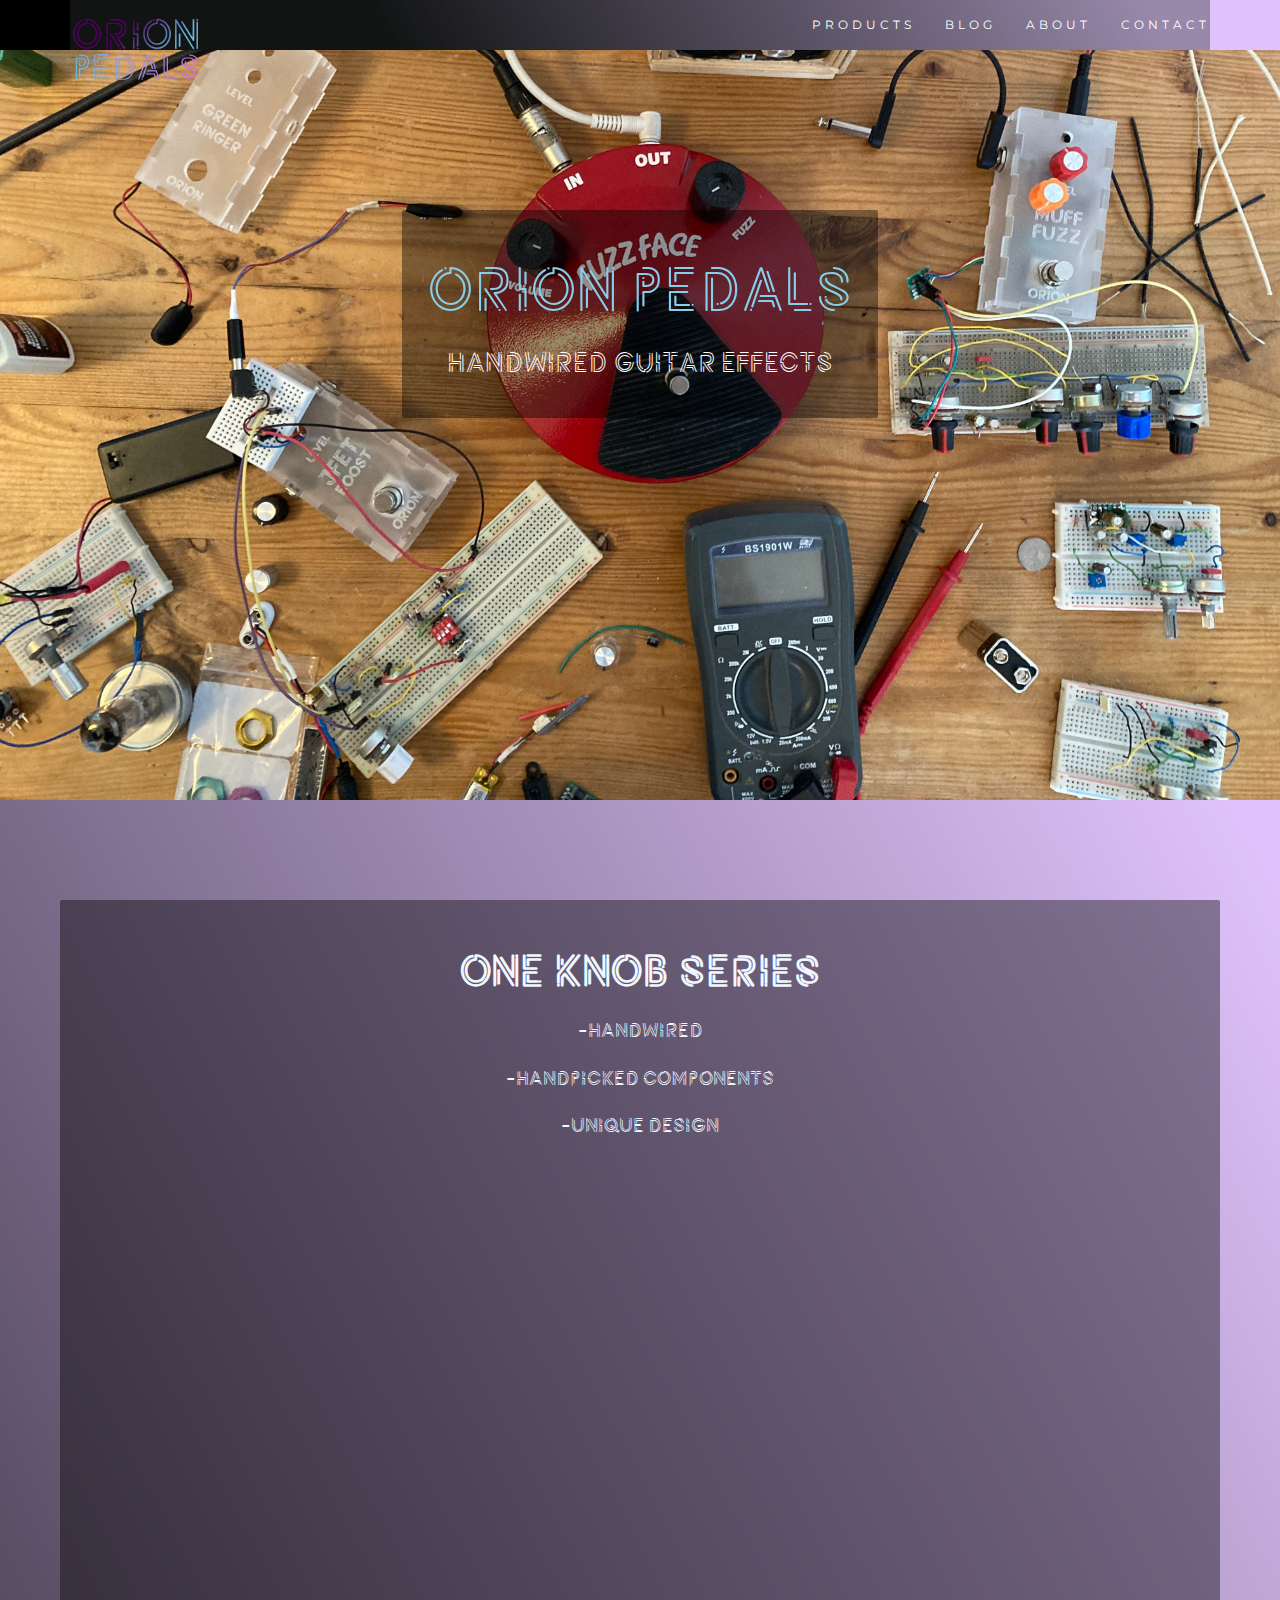
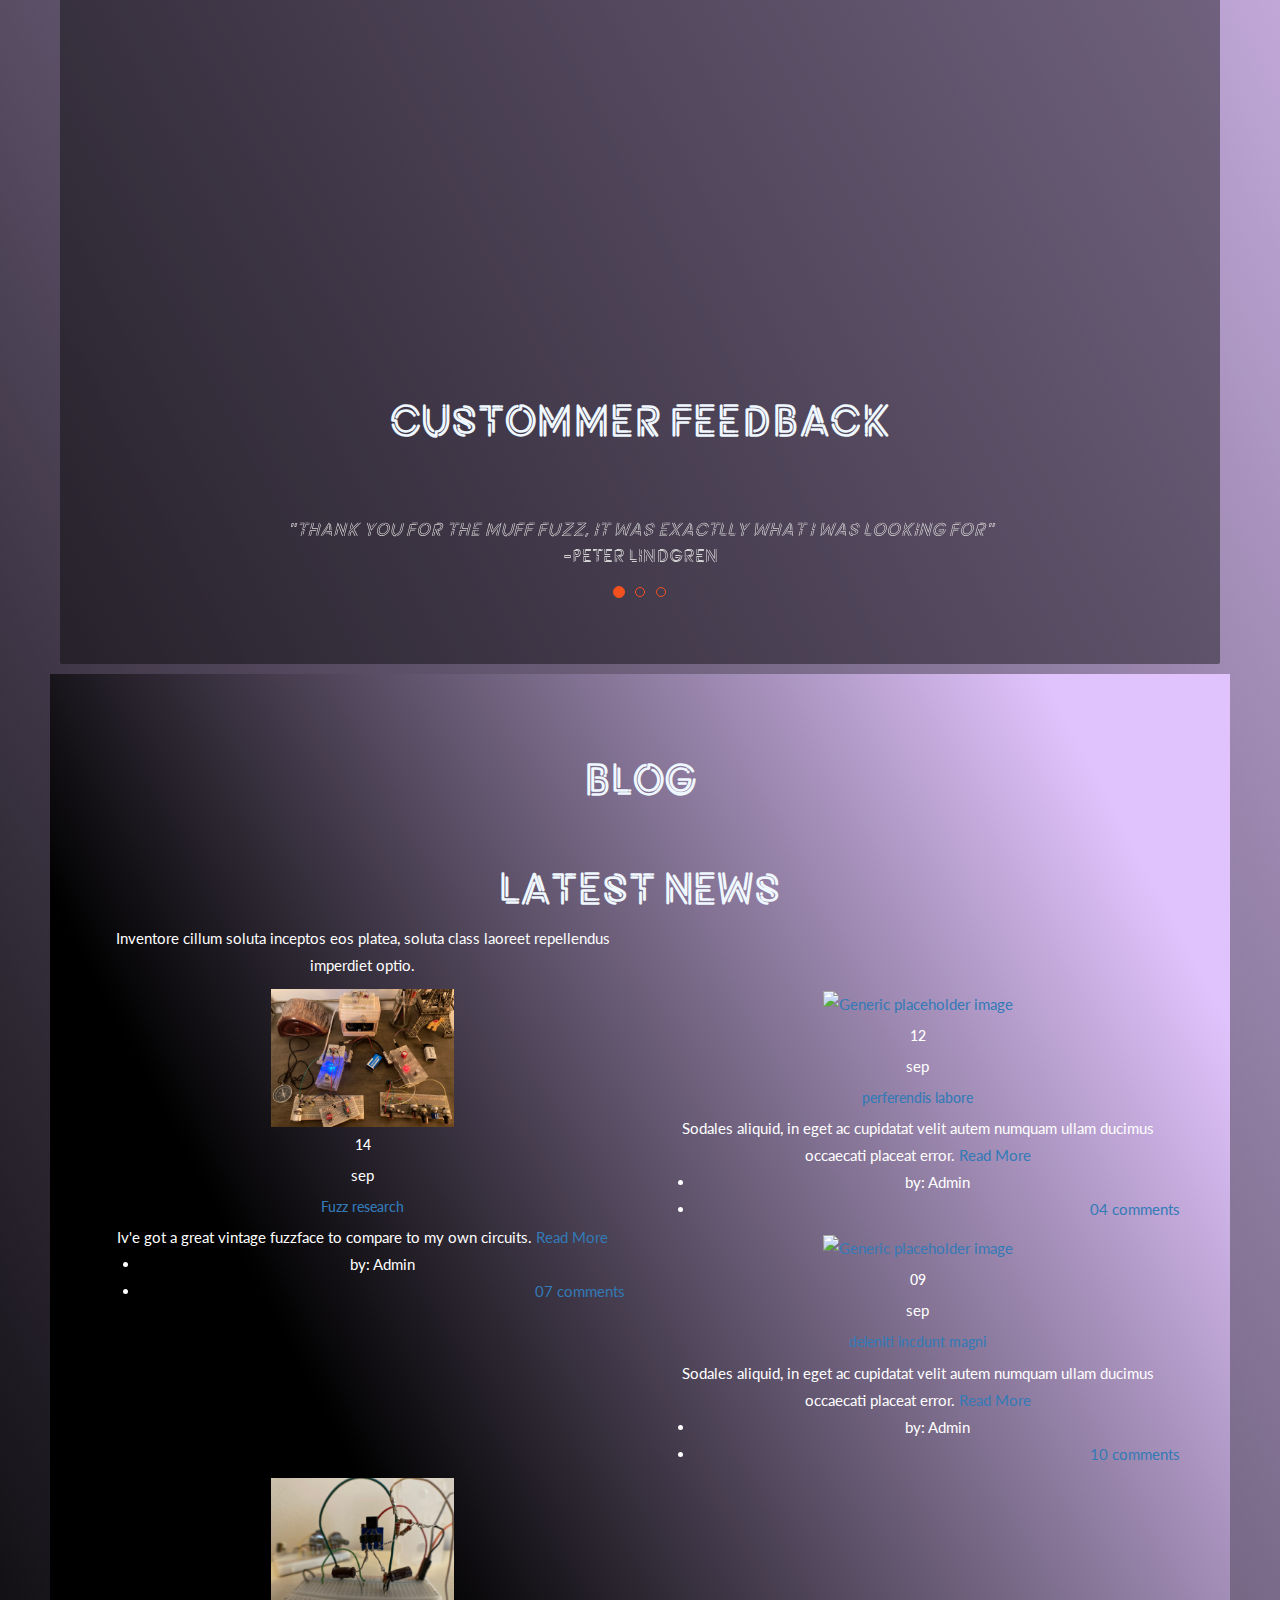
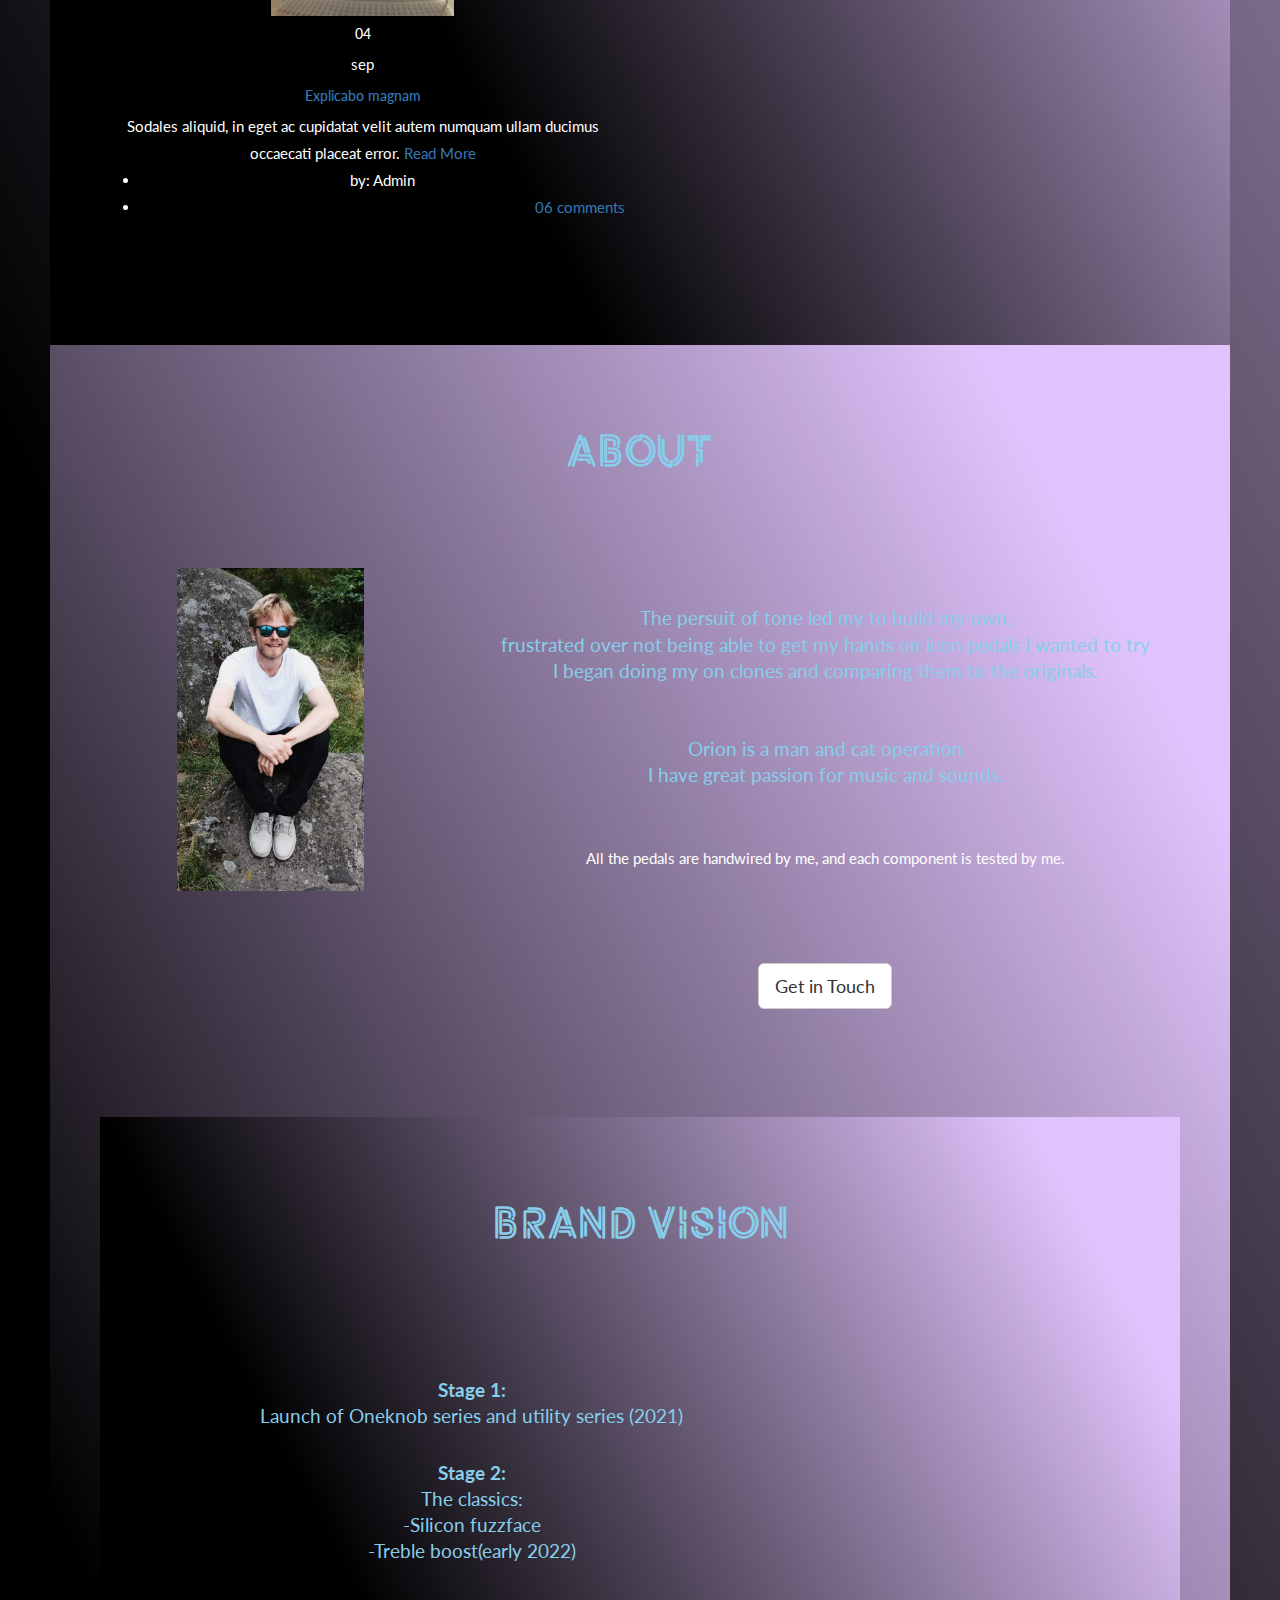
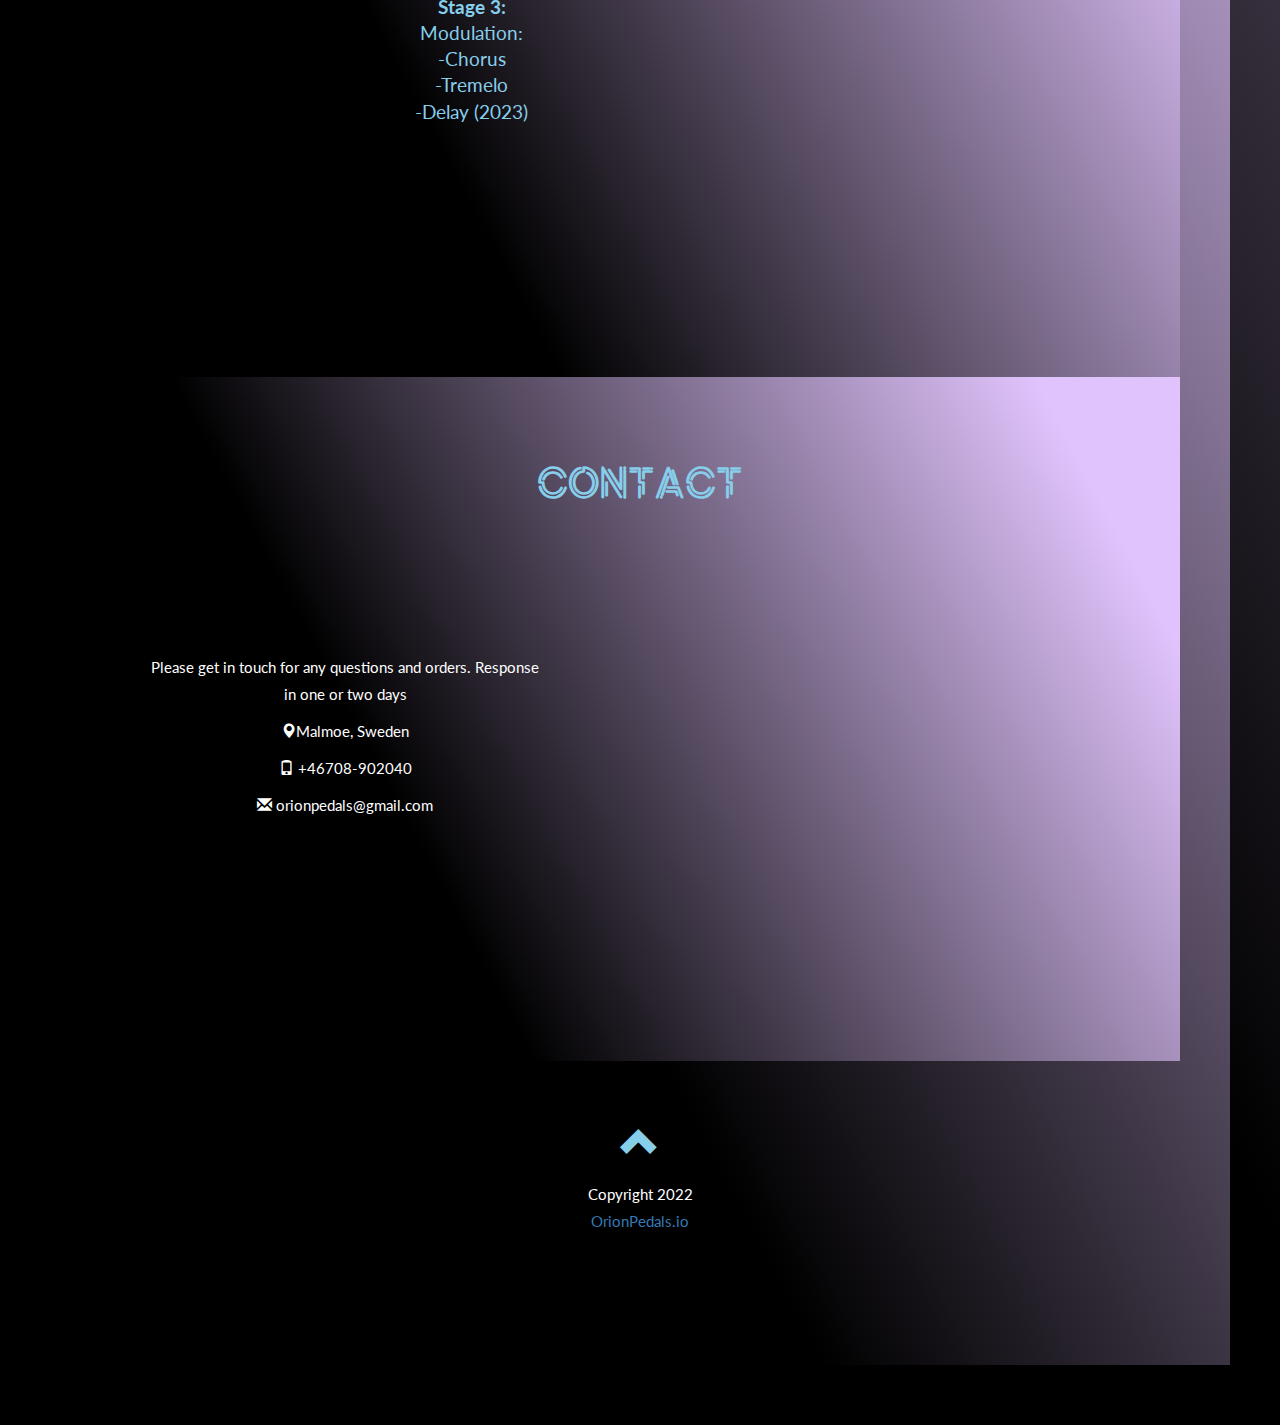
==== index.html @ 35758607 "Update index.html" ====
<!DOCTYPE html>
<html lang="en">
<head>
  <title>Orion V3</title>
  <meta charset="utf-8">
  <meta name="viewport" content="width=device-width, initial-scale=1">
  <link rel="stylesheet" href="https://maxcdn.bootstrapcdn.com/bootstrap/3.4.1/css/bootstrap.min.css">

  <link href="https://fonts.googleapis.com/css?family=Montserrat" rel="stylesheet" type="text/css">
  <link href="https://fonts.googleapis.com/css?family=Lato" rel="stylesheet" type="text/css">
  <script src="https://ajax.googleapis.com/ajax/libs/jquery/3.5.1/jquery.min.js"></script>
  <script src="https://maxcdn.bootstrapcdn.com/bootstrap/3.4.1/js/bootstrap.min.js"></script>


  <link href="style.css" rel="stylesheet" type="text/css">
  <script src="custom.js"></script>

</head>
<body id="myPage" data-spy="scroll" data-target=".navbar" data-offset="60">

  <!-- NAVBAR -->
  <nav class="navbar navbar-default navbar-fixed-top">
    <div class="container">
      <div class="navbar-header">
        <button type="button" class="navbar-toggle" data-toggle="collapse" data-target="#myNavbar">
          <span class="icon-bar"></span>
          <span class="icon-bar"></span>
          <span class="icon-bar"></span>                        
        </button>
        <a class="navbar-brand" href="#myPage"><img src="img/orion.png" id="navImg"alt=""></img></a>
      </div>
      <div class="collapse navbar-collapse" id="myNavbar">

        <ul class="nav navbar-nav navbar-right">  
          <li><a href="#products">PRODUCTS</a></li>
          <li><a href="#blog">BLOG</a></li>
          <li><a href="#about">ABOUT</a></li>
          <li><a href="#contact">CONTACT</a></li>
        </ul>

      </div>
    </div>
  </nav>

  <!-- JUMBO -->
  <div class="jumbotron text-center">
    <div class="card2">
  <h1>Orion Pedals</h1> 
  <h3 style="color:white; font-size: 28px;">Handwired guitar effects</h3> 
  </div>
    
  </div>

  <!-- PRODUCTS -->

  <div id="products" class="container-fluid text-center">

    <div class="card">
        <h2 class="text-center">One knob Series</h2>

        <h3 class="text-center smaller">-Handwired</h3>
        <h3 class="text-center smaller">-Handpicked components</h3>
        <h3 class="text-center smaller">-Unique design</h3>
        <br>
    


    <div class="row text-center slideanim">
      <div class="col-sm-3">
        <div class="thumbnail">
          <img src="img/jfetwired.jpg" alt="Paris" width="400" height="300">
          <h2><strong>Jfet boost</strong></h2>

          <h3>Clean and transparent boost</h3>

          <small>&nbsp;90&euro;</small>
        </div>
      </div>


      <div class="col-sm-3">
        <div class="thumbnail">
          <img src="img/workbench2.jpg" alt="New York" width="400" height="300">
          <h2><strong>JTM 45</strong></h2>

          <h3>Built to emulate the classic amplifier, this is a always on pedal. It adds a warm sweetness to your tone. Toggle between clipping diodes for diffrent sounds.
          Bias controls gain in the circuit</h3>
          <small>&nbsp;120&euro;</small>
        </div>
      </div>


      <div class="col-sm-3">
        <div class="thumbnail">
          <img src="img/jfetwired.jpg" alt="San Francisco" width="400" height="300">
          <h2><strong>Muff Fuzz</strong></h2>
           
          <h3>This is a unique fuzz with a raw and tight sound. It's very responsive with volumme control on the guitar. Great for rhythm and cutting trough a mix</h3>

          <small>&nbsp;140&euro;</small><a href="#product.html"><img src="img/cart.png" id="cart"></a>
        </div>
      </div>

      <div class="col-sm-3">
        <div class="thumbnail">
          <img src="img/jfetwired.jpg" alt="San Francisco" width="400" height="300">
          <h2><strong>Green Ringer</strong></h2>
          <h3>Based on Dan Armstrongs design, it's ring modulator / octave type effect, it's an aquired taste but has it's moments. Toggle beween germanium and silicon clipping diodes for 2 diffrent sounds.</h3>
          <button type="button" class="btn btn-outline-secondary"><small>BUILD & PRICE</small></button>

      </div>
    </div>

    <br>
    
    
    <div id="myCarousel" class="carousel slide text-center" data-ride="carousel">
      <!-- Indicators -->
      <ol class="carousel-indicators">
        <li data-target="#myCarousel" data-slide-to="0" class="active"></li>
        <li data-target="#myCarousel" data-slide-to="1"></li>
        <li data-target="#myCarousel" data-slide-to="2"></li>
      </ol>

      <br>
      <br>
      <br>
      <br>
      <!-- Wrapper for slides -->
      <div class="carousel-inner" role="listbox">
        <h2>Custommer feedback</h2>
        <div class="item active">
          <h4>"Thank you for the muff fuzz, it was exactlly what I was looking for"<br><span>-Peter Lindgren</span></h4>
        </div>
        <div class="item">
          <h4>"One word... WOW!!"<br><span>-Slash, Gnr</span></h4>
        </div>
        <div class="item">
          <h4>"The jtm45 stays on all the time"<br><span>-Daniel Larsson</span></h4>
        </div>
      </div>

      </div>

      <!-- Left and right controls 
      <a class="left carousel-control" href="#myCarousel" role="button" data-slide="prev">
        <span class="glyphicon glyphicon-chevron-left" aria-hidden="true"></span>
        <span class="sr-only">Previous</span>
      </a>
      <a class="right carousel-control" href="#myCarousel" role="button" data-slide="next">
        <span class="glyphicon glyphicon-chevron-right" aria-hidden="true"></span>
        <span class="sr-only">Next</span>
      </a>-->
    </div>

  </div>

  <!-- BLOG -->
  <div id="blog" class="container-fluid text-center bg-grey">
    <h2>Blog</h2><br>
    <h2>Latest News</h2>
    <!-- <div class="container"> -->
    <!-- section title -->
    <div class="row justify-content-md-center">
      <div class="col-xl-5 col-lg-6 col-md-8">

        <div class="section-title text-center title-ex1">
          
          <p>Inventore cillum soluta inceptos eos platea, soluta class laoreet repellendus imperdiet optio.</p>
        </div>
      </div>
    </div>
    <!-- section title ends -->
    <div class="row ">
      <div class="col-md-6">
        <div class="media blog-media">
          <a href="blog-post-left-sidebar.html"><img class="d-flex" src="img/workbench2.jpg" alt="Generic placeholder image"></a>
          <div class="circle">
            <h5 class="day">14</h5>
            <span class="month">sep</span>
          </div>
          <div class="media-body">
            <a href=""><h5 class="mt-0">Fuzz research</h5></a>
            Iv'e got a great vintage fuzzface to compare to my own circuits.
            <a href="blog-post-left-sidebar.html" class="post-link">Read More</a>
            <ul>
              <li>by: Admin</li>
              <li class="text-right"><a href="blog-post-left-sidebar.html">07 comments</a></li>
            </ul>
          </div>
        </div>
      </div>
      <div class="col-md-6">
        <div class="media blog-media">
          <a href="blog-post-left-sidebar.html"><img class="d-flex" src="https://via.placeholder.com/350x380/FFB6C1/000000" alt="Generic placeholder image"></a>
          <div class="circle">
              <h5 class="day">12</h5>
              <span class="month">sep</span>
            </div>
          <div class="media-body">
            <a href=""><h5 class="mt-0">perferendis labore</h5></a>
            Sodales aliquid, in eget ac cupidatat velit autem numquam ullam ducimus occaecati placeat error.
            <a href="blog-post-left-sidebar.html" class="post-link">Read More</a>
            <ul>
              <li>by: Admin</li>
              <li class="text-right"><a href="blog-post-left-sidebar.html">04 comments</a></li>
            </ul>
          </div>
        </div>
      </div>
      <div class="col-md-6">
        <div class="media blog-media">
          <a href="blog-post-left-sidebar.html"><img class="d-flex" src="https://via.placeholder.com/350x380/FF7F50/000000" alt="Generic placeholder image"></a>
          <div class="circle">
              <h5 class="day">09</h5>
              <span class="month">sep</span>
            </div>
          <div class="media-body">
            <a href=""><h5 class="mt-0">deleniti incdunt magni</h5></a>
            Sodales aliquid, in eget ac cupidatat velit autem numquam ullam ducimus occaecati placeat error.
            <a href="blog-post-left-sidebar.html" class="post-link">Read More</a>
            <ul>
              <li>by: Admin</li>
              <li class="text-right"><a href="blog-post-left-sidebar.html">10 comments</a></li>
            </ul>
          </div>
        </div>
      </div>
      <div class="col-md-6">
        <div class="media blog-media">
          <a href="blog-post-left-sidebar.html"><img class="d-flex" src="img/jfetwired.jpg" alt="Generic placeholder image"></a>
          <div class="circle">
              <h5 class="day">04</h5>
              <span class="month">sep</span>
            </div>
          <div class="media-body">
            <a href=""><h5 class="mt-0">Explicabo magnam </h5></a>
            Sodales aliquid, in eget ac cupidatat velit autem numquam ullam ducimus occaecati placeat error.
            <a href="blog-post-left-sidebar.html" class="post-link">Read More</a>
            <ul>
              <li>by: Admin</li>
              <li class="text-right"><a href="blog-post-left-sidebar.html">06 comments</a></li>
            </ul>
          </div>
        </div>
      </div>
    </div>


      <br>
      <br>

  </div>

    
  

  <!-- ABOUT -->
  <div id="about" class="container-fluid">
    <h2 id="aboutcolor">About</h2><br>
    <div class="row">

      <div class="col-sm-4">
          <br><br>
          <img id="aboutImg" src="img/profile2.jpg" alt="Paris" >
          <br><br><br>
        <br>
        </div>
      


      <div class="col-sm-8">
        
        <br>
        <br>
        <br>
      
        <h4 id="aboutcolor">The persuit of tone led my to build my own, <br> frustrated over not being able to get my hands on icon pedals I wanted to try <br> I began doing my on clones and comparing them to the originals.<br><br><br> Orion is a man and cat operation<br> I have great passion for music and sounds.<br></h4><br>
        <p>All the pedals are handwired by me, and each component is tested by me. </p>
        <br>
        <br>
        <br>
        <button class="btn btn-default btn-lg">Get in Touch</button>
        <br>
        <br>
        <br>
        <br>
        <br>
      </div>


  </div>
  <!-- BRAND VISION -->
  <div class="container-fluid bg-grey">
    <div class="row">
      <h2 id="aboutcolor">Brand vision</h2><br>
      
      <div class="col-sm-8">
        <br>
        <br>
        <br>
        <h4 id="aboutcolor"><strong>Stage 1:</strong> <br>Launch of Oneknob series and utility series (2021)</h4>
        <h4 id="aboutcolor"><strong>Stage 2:</strong> <br>The classics: <br>-Silicon fuzzface<br> -Treble boost(early 2022)</h4>
        <h4 id="aboutcolor"><strong>Stage 3:</strong> <br>Modulation: <br> -Chorus<br> -Tremelo<br> -Delay (2023)</h4>
        <br>
        <br>
        <br>
        <br>
        <br>
        <br>
      </div>

      <div class="col-sm-4">
        <br>
        <br>
        <br>
        <br>
        
        <span class="slideanim"><img id="rocket" src="img/rocket5.png" alt="Paris" ></span>

      </div>

    </div>
  </div>

  <!-- CONTACT -->
  <div id="contact" class="container-fluid bg-grey">
    <div class="row">
      <h2 id="aboutcolor" class="inner">Contact</h2><br>
      <br>
        <br>
        <br>
        <br>
      <div class="col-sm-5">
        <p>Please get in touch for any questions and orders. Response in one or two days</p>
        <p><span class="glyphicon glyphicon-map-marker"></span>Malmoe, Sweden</p>
        <p><span class="glyphicon glyphicon-phone"></span> +46708-902040</p>
        <p><span class="glyphicon glyphicon-envelope"></span> orionpedals@gmail.com</p>
      </div>
      <div class="col-sm-7 slideanim">
        <div class="row">
          <div class="col-sm-6 form-group">
            <input class="form-control" id="name" name="name" placeholder="Name" type="text" required>
          </div>
          <div class="col-sm-6 form-group">
            <input class="form-control" id="email" name="email" placeholder="Email" type="email" required>
          </div>
        </div>
        <textarea class="form-control" id="comments" name="comments" placeholder="Comment" rows="5"></textarea><br>
        <div class="row">
          <div class="col-sm-12 form-group">
            <button class="btn btn-default pull-right" type="submit">Send</button>
          </div>
        </div>
      </div>
    </div>
     <br><br> <br><br>
  </div>


  <footer class="container-fluid text-center">
    <a href="#myPage" title="To Top">
      <span class="glyphicon glyphicon-chevron-up"></span>
    </a>
    <p>Copyright 2022 <br><a href="https://www.w3schools.com" title="">OrionPedals.io</a></p>
  </footer>

  </body>
</html>
---- style.css ----
@font-face {
  font-family: customFont;
  src: url("Potra.ttf");
}



body {
    font: 400 15px Lato, sans-serif;
    line-height: 1.8;
    color: white;
    background-image: linear-gradient(62deg, #000000 30%, #E0C3FC 90%);
  }
  h2 {
    font: 1000 44px  customFont;
    
    text-transform: uppercase;
    color: aliceblue;
    font-weight: 600;
    margin-bottom: 10px;
  }

#aboutcolor{
color: skyblue !important;
}

  h3 {
    font: 1000 44px customFont;
    font-size: 20px;
    line-height: 1.375em;
    color: aliceblue;
    font-weight: 400;
    margin-bottom: 10px;

    padding-left: 20px;
    padding-right: 20px;
  }

  h4 {
    font-size: 19px;
    line-height: 1.375em;
    color: lightgray;
    font-weight: 400;
    margin-bottom: 30px;
  }


  img{
    width: 35%;
  }

  #rocket{
    width:  70%;
    filter: sepia(100%);
        -webkit-filter: sepia(100%);
  }


  #productImg{
    width:  70%;
  }

  #cart{
    width: 8% !important;

  }

  .navImg{
    width: 30%;

  }

  p {

  }

  small{
    color: skyblue;
    font: 1000 44px customFont;
    font-size: 34px;
  }



.btn-secondary:hover, .btn-secondary:focus, .btn-secondary:active, .btn-secondary.active, .open>.dropdown-toggle.btn-secondary {
    color: orange !important;
    background-color: orange !important;
    border-color: red !important; /*set the color you want here*/
}



  #myNavbar{
    background: rgba(46,49,49, 0.4);
  }
  
  #blog{
    
    text: center;
  }
  
  #products{
    /*background: rgba(0,0,0, 0.4);*/
  }

  #about{
    
    background-image: linear-gradient(62deg, #000000 30%, #E0C3FC 90%);
  }

  #aboutImg{
    width: 55% !important;
  }

  #contact{
    
    background-image: linear-gradient(62deg, #000000 30%, #E0C3FC 90%);
  }

  .text-muted {
color: #777;
}

  .card {
    font: 1000 44px  customFont;
  background:rgba(0, 0, 0, 0.4);

  color: skyblue;
  border-radius: 2px;
  display: block;
  
  margin: 1rem;
  position: relative;
  padding: 25px;
}

.card2 {
    font: 1000 44px  customFont;
  background:rgba(0, 0, 0, 0.4);

  color: skyblue;
  border-radius: 2px;
  display: inline-table;
  
  margin: 1rem;
  position: relative;
  padding: 25px;
}



  .jumbotron {
    /*
    background-image: linear-gradient(62deg, #000000 30%, #E0C3FC 90%);
    color: #fff;
    padding: 100px 25px;
    font-family: Montserrat, sans-serif;
    */
    background-color: black;
    color: lightskyblue;
    padding: 200px 25px;
    font-family: Montserrat, sans-serif;

    background-image: url("img/workbenchnew.jpg");
    height: 800px; /* You must set a specified height */
    background-position: bottom; /* Center the image */
    background-repeat: no-repeat; /* Do not repeat the image */
    background-size: cover;

  }
  .container-fluid {
    padding: 60px 50px;
  }
  .bg-grey {
    background-image: linear-gradient(62deg, #000000 30%, #E0C3FC 90%);
  }
  .logo-small {
    color: lightskyblue;
    font-size: 50px;
  }
  .logo {
    color: lightskyblue;
    font-size: 200px;

  }
  .thumbnail {
    padding: 0 0 15px 0;
    border: none;
    border-radius: 0;
    background-color: rgba(0, 0, 0, 0.4);

  }
  .thumbnail img {
    width: 100%;
    height: 100%;
    margin-bottom: 10px;

  }
  .carousel-control.right, .carousel-control.left {
    background-image: none;
    color: #f4511e;
  }
  .carousel-indicators li {
    border-color: #f4511e;
  }
  .carousel-indicators li.active {
    background-color: #f4511e;
  }
  .item h4 {
    font-size: 19px;
    line-height: 1.375em;
    font-weight: 400;
    font-style: italic;
    margin: 70px 0;
  }
  .item span {
    font-style: normal;
  }
  .panel {
    border: 1px solid #f4511e; 
    border-radius:0 !important;
    transition: box-shadow 0.5s;
  }
  .panel:hover {
    box-shadow: 5px 0px 40px rgba(0,0,0, .2);
  }
  .panel-footer .btn:hover {
    border: 1px solid #f4511e;
    background-color: #fff !important;
    color: #f4511e;
  }
  .panel-heading {
    color: #fff !important;
    background-color: #f4511e !important;
    padding: 25px;
    border-bottom: 1px solid transparent;
    border-top-left-radius: 0px;
    border-top-right-radius: 0px;
    border-bottom-left-radius: 0px;
    border-bottom-right-radius: 0px;
  }
  .panel-footer {
    background-color: white !important;
  }
  .panel-footer h3 {
    font-size: 32px;
  }
  .panel-footer h4 {
    color: #aaa;
    font-size: 14px;
  }
  .panel-footer .btn {
    margin: 15px 0;
    background-color: #f4511e;
    color: #fff;
  }

  /* NAVBAR */
  .navbar {

    margin-bottom: 0;
    background-image: linear-gradient(62deg, #000000 30%, #E0C3FC 90%);
    z-index: 9999;
    border: 0;
    font-size: 12px !important;
    line-height: 1.42857143 !important;
    letter-spacing: 4px;
    border-radius: 0;
    font-family: Montserrat, sans-serif;
  }

  

/*
  .navbar-brand
{
    position: relative;
    background: url(img/orion.png);
    object-fit: contain;
    
    
    size: 20%;
}
*/

  .navbar li a, .navbar .navbar-brand {
    color: #fff !important;
    /*background-image: linear-gradient(62deg, #000000 30%, #E0C3FC 90%);*/
  }
  .navbar-nav li a:hover, .navbar-nav li.active a {
    color: lightskyblue !important;
    background-color: #fff !important;
  }
  .navbar-default .navbar-toggle {
    border-color: transparent;
    color: #fff !important;
    background-color: #fff !important;
  }


  footer .glyphicon {
    font-size: 40px;
    margin-bottom: 20px;
    color: skyblue;
  }
  .slideanim {visibility:hidden;}
  .slide {
    animation-name: slide;
    -webkit-animation-name: slide;
    animation-duration: 1s;
    -webkit-animation-duration: 1s;
    visibility: visible;
  }
  @keyframes slide {
    0% {
      opacity: 0;
      transform: translateY(70%);
    } 
    100% {
      opacity: 1;
      transform: translateY(0%);
    }
  }
  @-webkit-keyframes slide {
    0% {
      opacity: 0;
      -webkit-transform: translateY(70%);
    } 
    100% {
      opacity: 1;
      -webkit-transform: translateY(0%);
    }
  }
  @media screen and (max-width: 768px) {
    .col-sm-4 {
      text-align: center;
      margin: 25px 0;
    }
    .btn-lg {
      width: 100%;
      margin-bottom: 35px;
    }

    .navImg{
      width: 5% !important;
    }
    
  }
  @media screen and (max-width: 480px) {
    .logo {
      font-size: 150px;
    }
    .navImg{
      width: 5% !important;
    }
    
  }
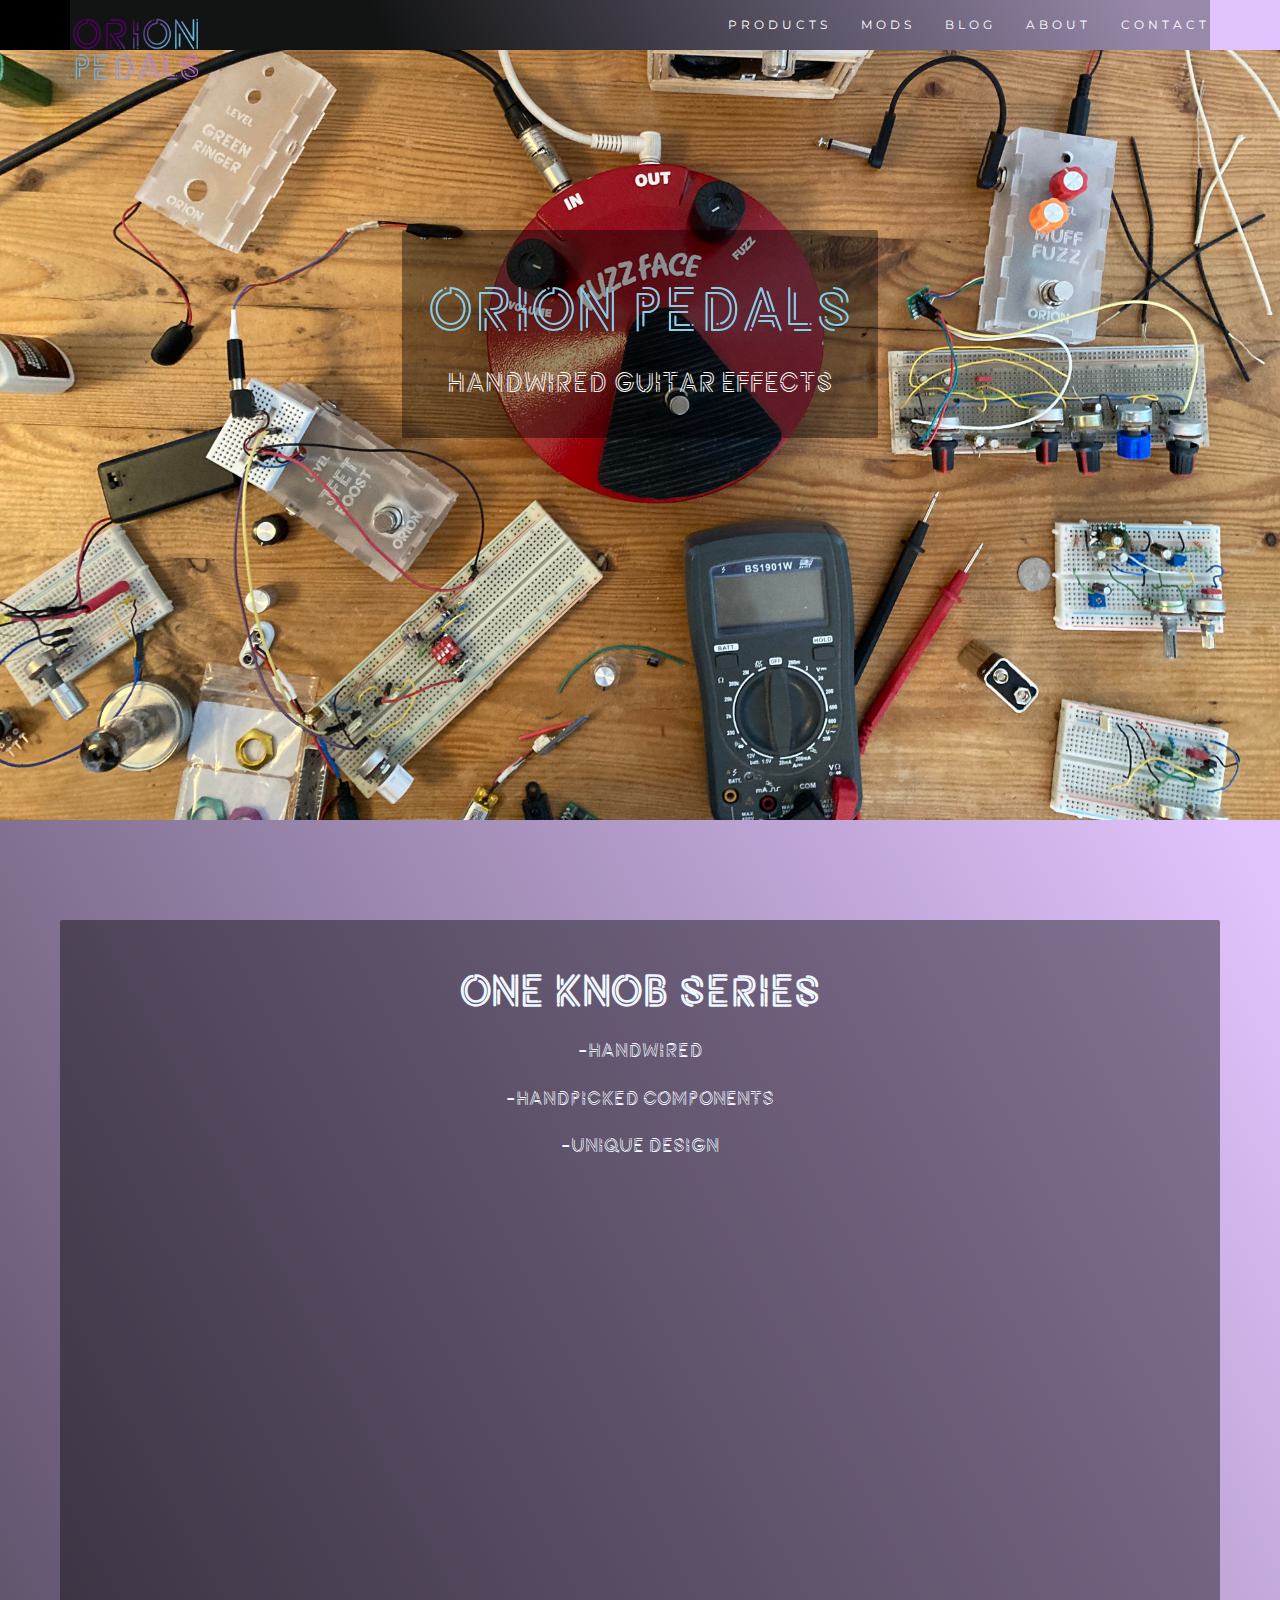
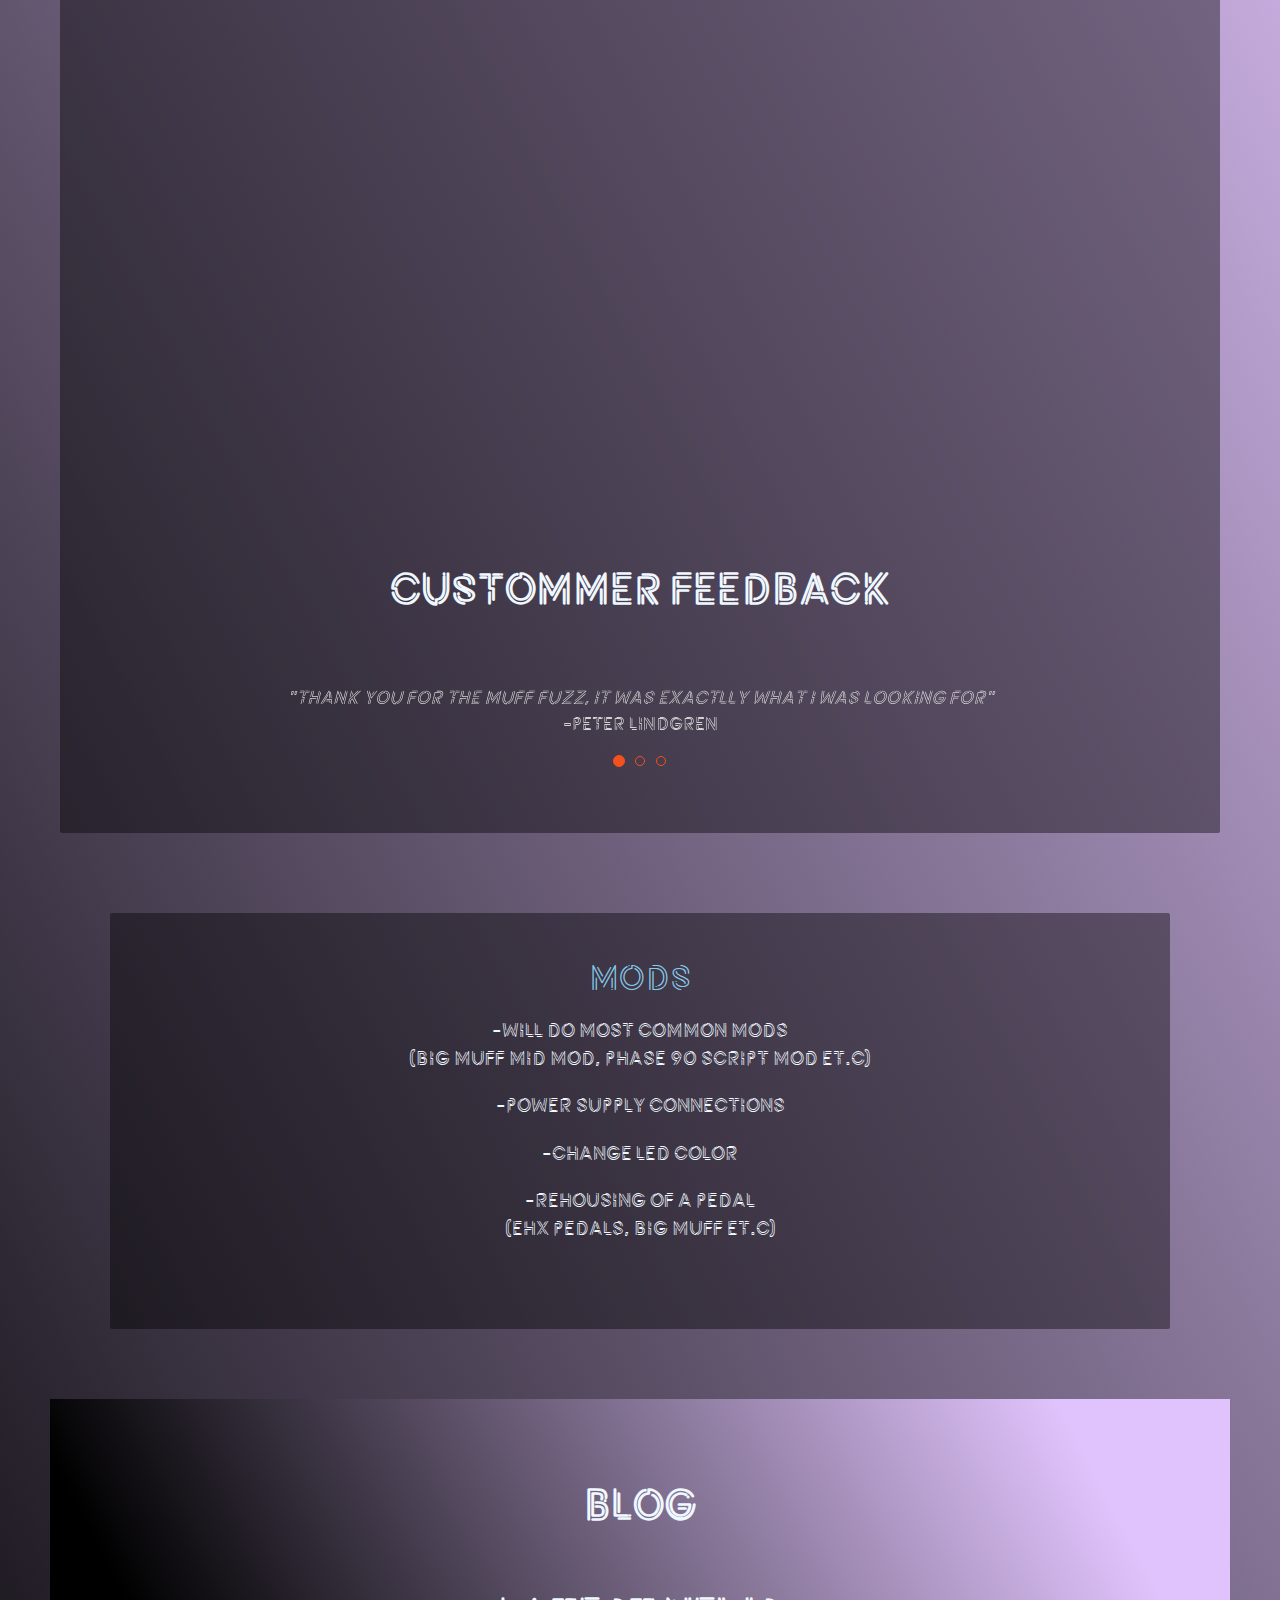
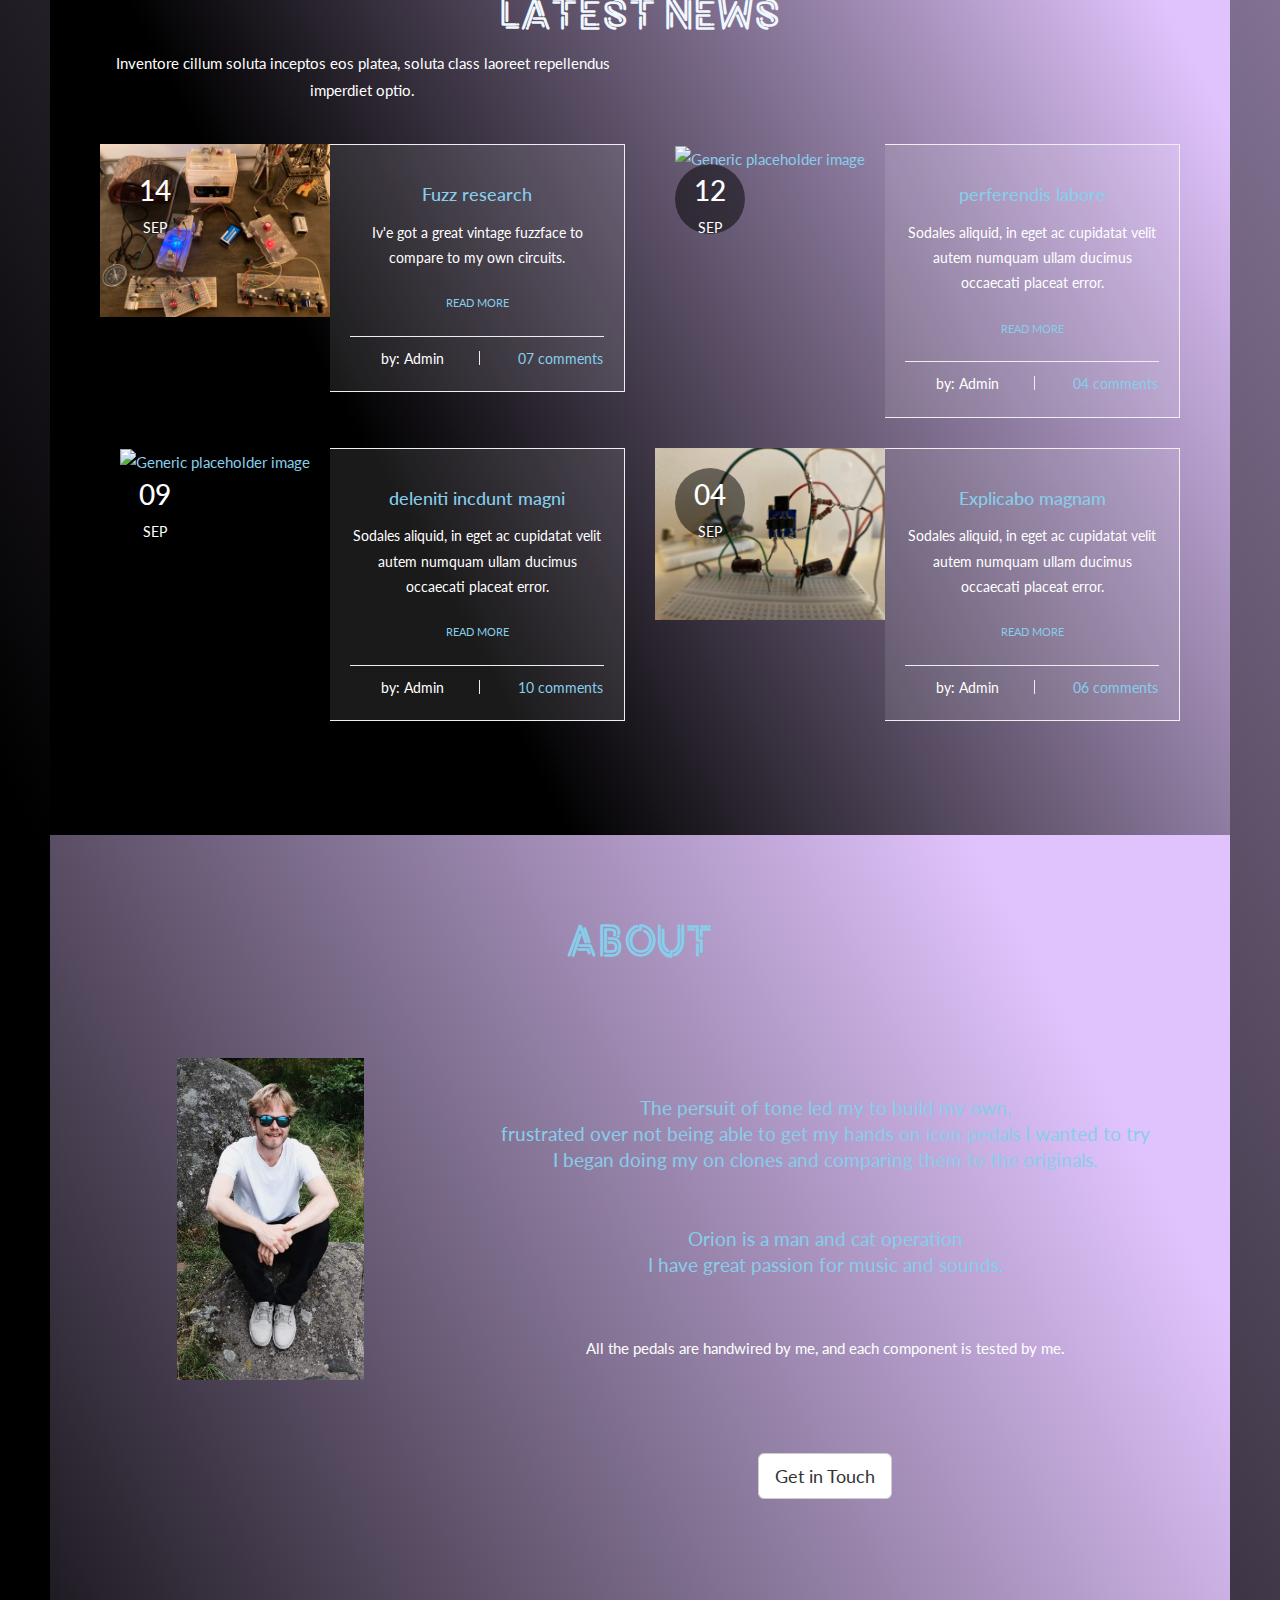
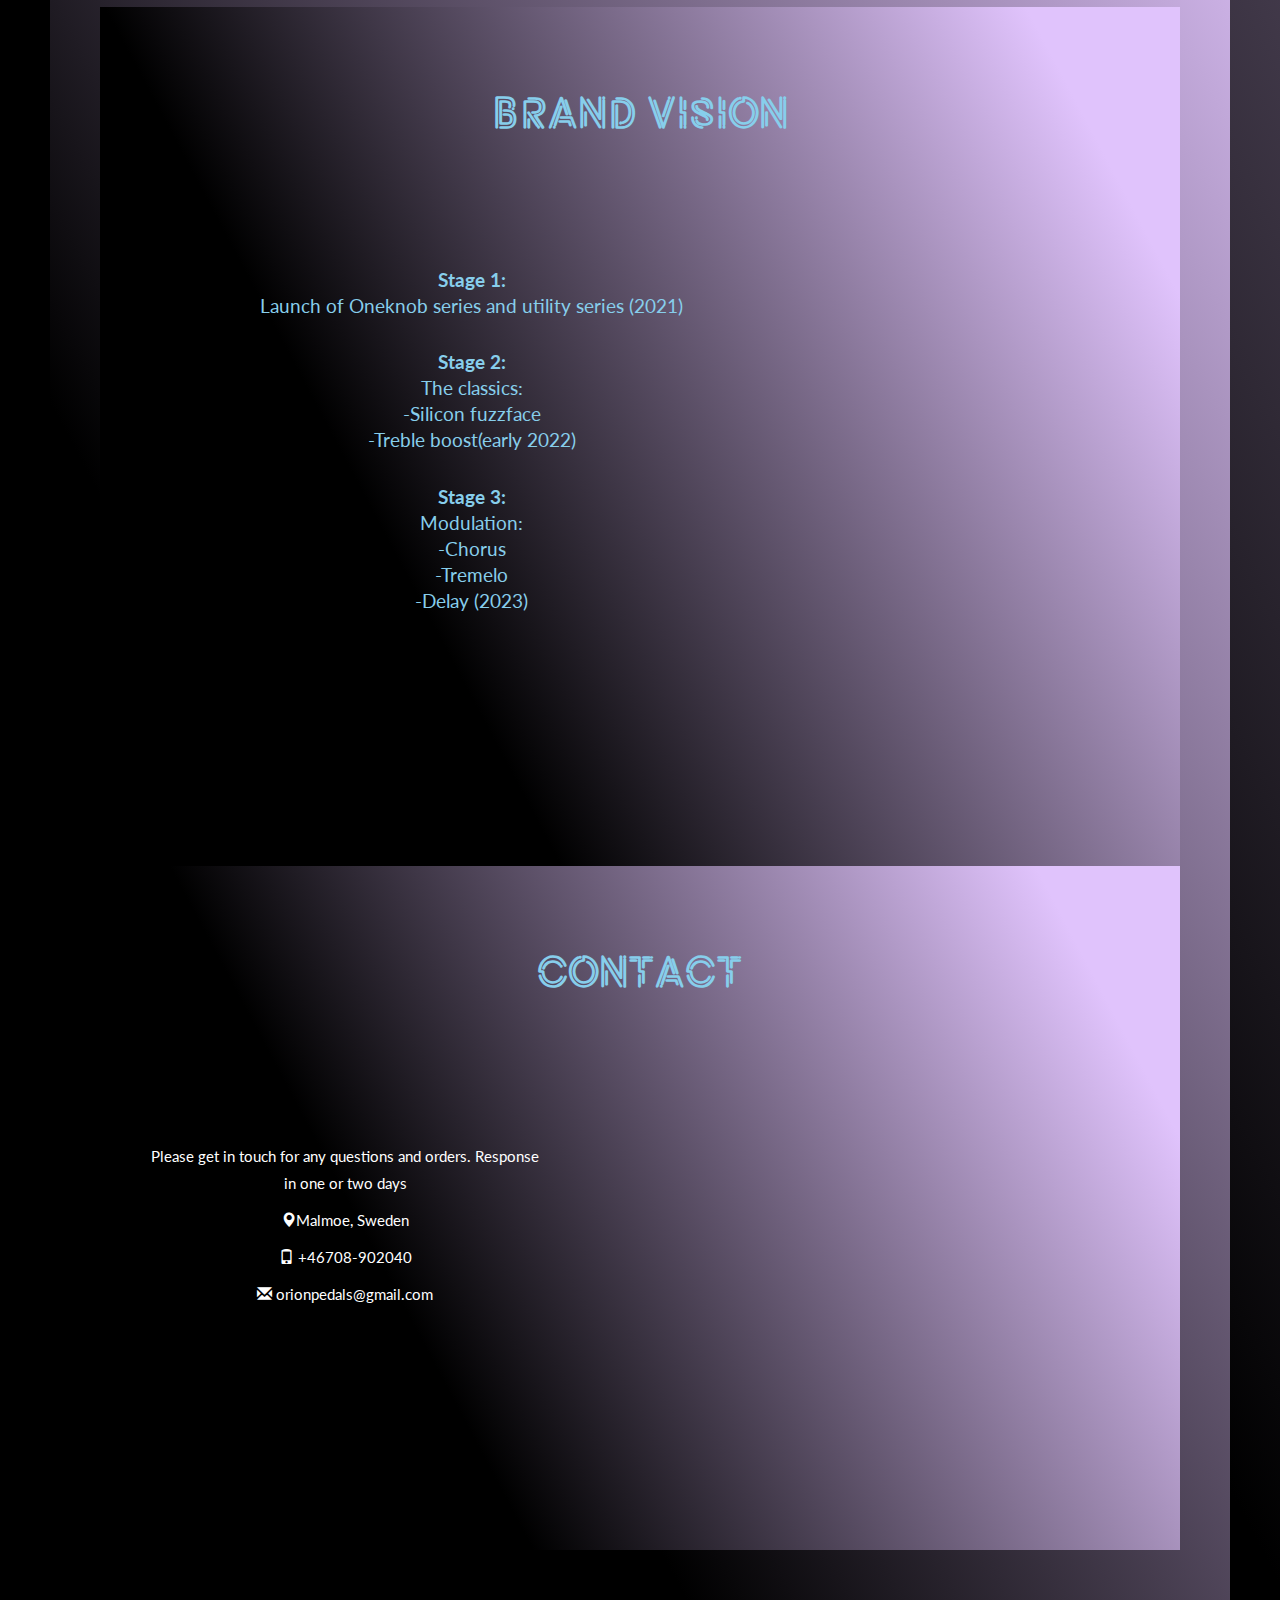
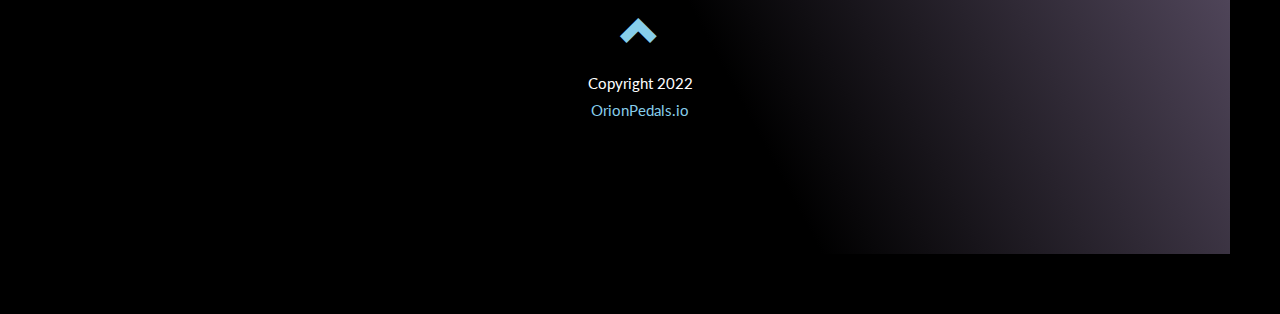
==== commit 250e20bf: "Update index.html" ====
--- a/index.html
+++ b/index.html
@@ -19,7 +19,7 @@
 <body id="myPage" data-spy="scroll" data-target=".navbar" data-offset="60">
 
   <!-- NAVBAR -->
-  <nav class="navbar navbar-default navbar-fixed-top">
+  <nav class="navbar navbar-light navbar-fixed-top">
     <div class="container">
       <div class="navbar-header">
         <button type="button" class="navbar-toggle" data-toggle="collapse" data-target="#myNavbar">
@@ -33,6 +33,7 @@
 
         <ul class="nav navbar-nav navbar-right">  
           <li><a href="#products">PRODUCTS</a></li>
+          <li><a href="#mods">MODS</a></li>
           <li><a href="#blog">BLOG</a></li>
           <li><a href="#about">ABOUT</a></li>
           <li><a href="#contact">CONTACT</a></li>
@@ -64,7 +65,7 @@
         <br>
     
 
-
+        
     <div class="row text-center slideanim">
       <div class="col-sm-3">
         <div class="thumbnail">
@@ -86,7 +87,9 @@
           <h3>Built to emulate the classic amplifier, this is a always on pedal. It adds a warm sweetness to your tone. Toggle between clipping diodes for diffrent sounds.
           Bias controls gain in the circuit</h3>
           <small>&nbsp;120&euro;</small>
-        </div>
+
+        </div>
+
       </div>
 
 
@@ -97,13 +100,14 @@
            
           <h3>This is a unique fuzz with a raw and tight sound. It's very responsive with volumme control on the guitar. Great for rhythm and cutting trough a mix</h3>
 
-          <small>&nbsp;140&euro;</small><a href="#product.html"><img src="img/cart.png" id="cart"></a>
+          <small>&nbsp;140&euro;</small>
+          <a href="#product.html"><img src="img/cart.png" id="cart"></a>
         </div>
       </div>
 
       <div class="col-sm-3">
         <div class="thumbnail">
-          <img src="img/jfetwired.jpg" alt="San Francisco" width="400" height="300">
+          <img src="img/ringer2.jpg" alt="San Francisco" width="400" height="300">
           <h2><strong>Green Ringer</strong></h2>
           <h3>Based on Dan Armstrongs design, it's ring modulator / octave type effect, it's an aquired taste but has it's moments. Toggle beween germanium and silicon clipping diodes for 2 diffrent sounds.</h3>
           <button type="button" class="btn btn-outline-secondary"><small>BUILD & PRICE</small></button>
@@ -154,6 +158,37 @@
     </div>
 
   </div>
+
+  <!-- PRODUCTS -->
+
+  <div id="mods" class="container-fluid text-center">
+
+    <div class="card">
+        
+
+    <div class="jumbotron2 text-center">
+    <div class="card4">
+      <h1>Mods</h1>
+      <h3 class="text-center smaller">-Will do most common mods <br>(Big Muff Mid Mod, Phase 90 script mod et.c)</h3>
+      <h3 class="text-center smaller">-Power supply connections</h3>
+      <h3 class="text-center smaller">-Change led color</h3>
+      <h3 class="text-center smaller">-Rehousing of a pedal <br>(Ehx pedals, Big Muff et.c)</h3> 
+  </div>
+
+
+
+    
+    </div>
+
+    <br>
+    
+    
+    
+    
+    </div>
+
+  </div>
+
 
   <!-- BLOG -->
   <div id="blog" class="container-fluid text-center bg-grey">
--- a/style.css
+++ b/style.css
@@ -11,6 +11,13 @@
     color: white;
     background-image: linear-gradient(62deg, #000000 30%, #E0C3FC 90%);
   }
+
+
+  a {
+    color: skyblue !important;
+  }
+
+
   h2 {
     font: 1000 44px  customFont;
     
@@ -355,3 +362,208 @@
     }
     
   }
+
+
+
+
+/* Blog section */
+
+body{margin-top:20px;}
+.home-blog {
+    padding-top: 80px;
+    padding-bottom: 80px;
+}
+@media (min-width: 992px) {
+    .home-blog {
+        padding-top: 100px;
+        padding-bottom: 100px;
+    }
+}
+.home-blog .section-title {
+    padding-bottom: 15px;
+}
+.home-blog .media {
+    margin-top: 50px;
+}
+@media (min-width: 768px) {
+    .home-blog .media {
+        margin-top: 30px;
+    }
+}
+.bg-sand {
+    background-color: #f5f5f6;
+}
+.media.blog-media {
+    margin-top: 30px;
+    position: relative;
+    display: block;
+}
+@media (min-width: 992px) {
+    .media.blog-media {
+        display: table;
+    }
+}
+.media.blog-media .circle {
+    width: 70px;
+    height: 70px;
+    border-radius: 50%;
+    background-color: rgba(0, 0, 0, 0.5);
+    white-space: nowrap;
+    position: absolute;
+    padding: 0;
+    top: 20px;
+    left: 20px;
+    text-align: center;
+    box-shadow: none;
+    transform: translateX(0);
+    color: #fff;
+    transition: background-color 0.3s ease;
+}
+.media.blog-media .circle .day {
+    color: #fff;
+    transition: color 0.25s ease;
+    font-weight: 500;
+    font-size: 28px;
+    line-height: 1;
+    margin-top: 12px;
+}
+.media.blog-media .circle .month {
+    text-transform: uppercase;
+    font-size: 14px;
+}
+.media.blog-media > a {
+    position: relative;
+    display: block;
+}
+@media (min-width: 992px) {
+    .media.blog-media > a {
+        display: table-cell;
+        vertical-align: top;
+        min-width: 200px;
+    }
+}
+@media (min-width: 1200px) {
+    .media.blog-media > a {
+        min-width: 230px;
+    }
+}
+.media.blog-media > a:before {
+    position: absolute;
+    content: "";
+    top: 15px;
+    left: 15px;
+    right: 15px;
+    bottom: 15px;
+    opacity: 0;
+    transform: scale(0);
+    transition: transform 0.3s ease, opacity 0.3s;
+    background: rgba(12, 198, 82, 0.7);
+}
+.media.blog-media > a img {
+    width: 100%;
+}
+.media.blog-media:hover > a:before {
+    opacity: 1;
+    transform: scale(1);
+}
+.media.blog-media:hover .circle {
+    background-color: rgba(255, 255, 255, 0.9);
+}
+.media.blog-media:hover .circle .day,
+.media.blog-media:hover .circle .month {
+    color: #222;
+}
+.media.blog-media:hover .media-body h5 {
+    color: #0cc652;
+}
+.media.blog-media:hover .media-body a.post-link {
+    color: #0cc652;
+    text-decoration: underline;
+}
+.media.blog-media .media-body {
+    border: 1px solid #efeff3;
+    padding: 30px 30px 10px;
+    font-size: 14px;
+    background: rgba(255, 255, 255, 0.1);
+    border-top: none;
+}
+@media (min-width: 992px) {
+    .media.blog-media .media-body {
+        padding: 15px 20px 10px;
+        border-top: 1px solid #efeff3;
+        border-left: none;
+        display: table-cell;
+        vertical-align: top;
+    }
+}
+@media (min-width: 1200px) {
+    .media.blog-media .media-body {
+        padding: 30px 20px 10px;
+    }
+}
+.media.blog-media .media-body h5 {
+    transition: color 0.3s ease;
+    margin-bottom: 15px;
+}
+@media (min-width: 992px) {
+    .media.blog-media .media-body h5 {
+        font-size: 15px;
+    }
+}
+@media (min-width: 1200px) {
+    .media.blog-media .media-body h5 {
+        margin-bottom: 15px;
+        font-size: 18px;
+    }
+}
+.media.blog-media .media-body a.post-link {
+    display: block;
+    color: #222;
+    font-size: 11px;
+    padding: 23px 0;
+    text-transform: uppercase;
+    font-weight: 400;
+}
+@media (min-width: 992px) {
+    .media.blog-media .media-body a.post-link {
+        padding: 7px 0;
+    }
+}
+@media (min-width: 1200px) {
+    .media.blog-media .media-body a.post-link {
+        padding: 23px 0;
+    }
+}
+.media.blog-media .media-body ul {
+    position: relative;
+    padding: 10px 0 0;
+}
+.media.blog-media .media-body ul li {
+    display: inline-block;
+    width: 49%;
+    position: relative;
+}
+.media.blog-media .media-body ul li:before {
+    position: absolute;
+    content: "";
+    top: 5px;
+    left: 0;
+    width: 1px;
+    height: 14px;
+    background: #eeeef2;
+}
+.media.blog-media .media-body ul li:first-child:before {
+    visibility: hidden;
+}
+.media.blog-media .media-body ul:before {
+    position: absolute;
+    content: "";
+    top: 0;
+    left: 0;
+    width: 100%;
+    height: 1px;
+    background: #eeeef2;
+}
+
+
+
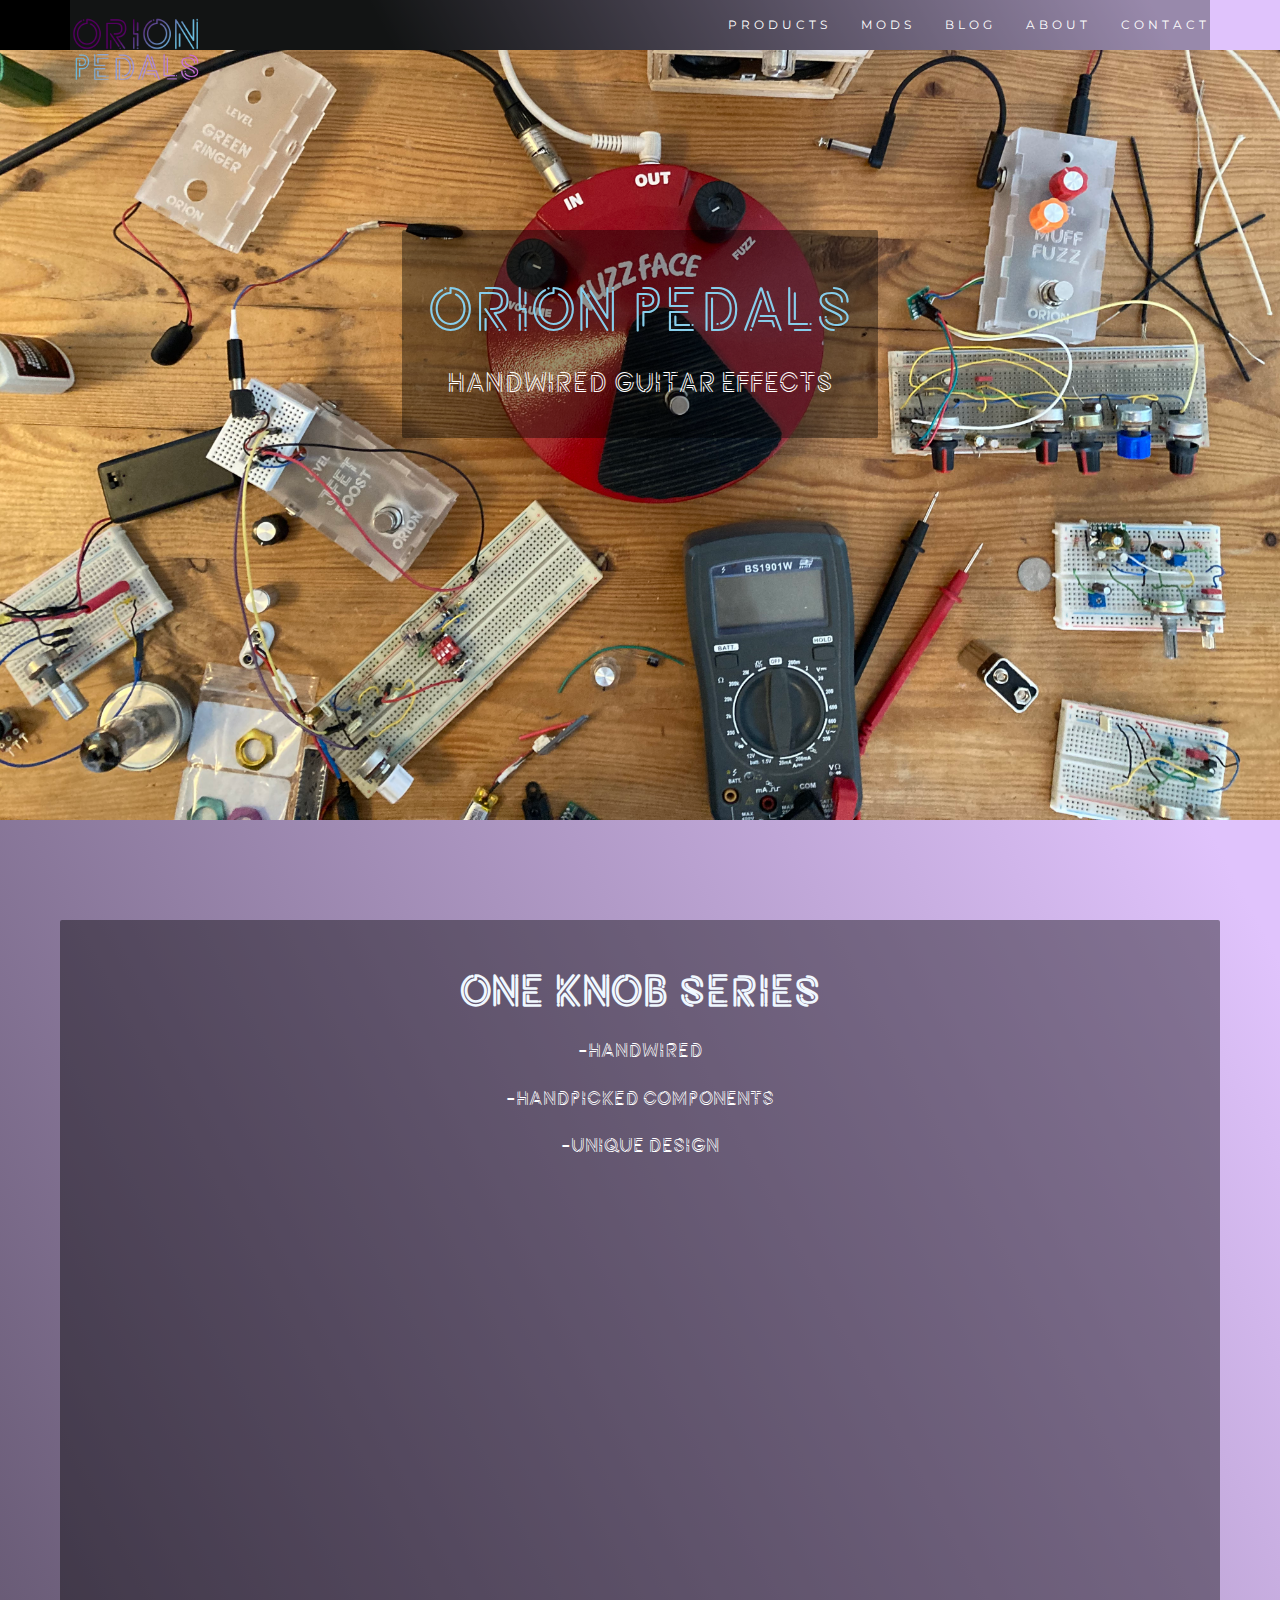
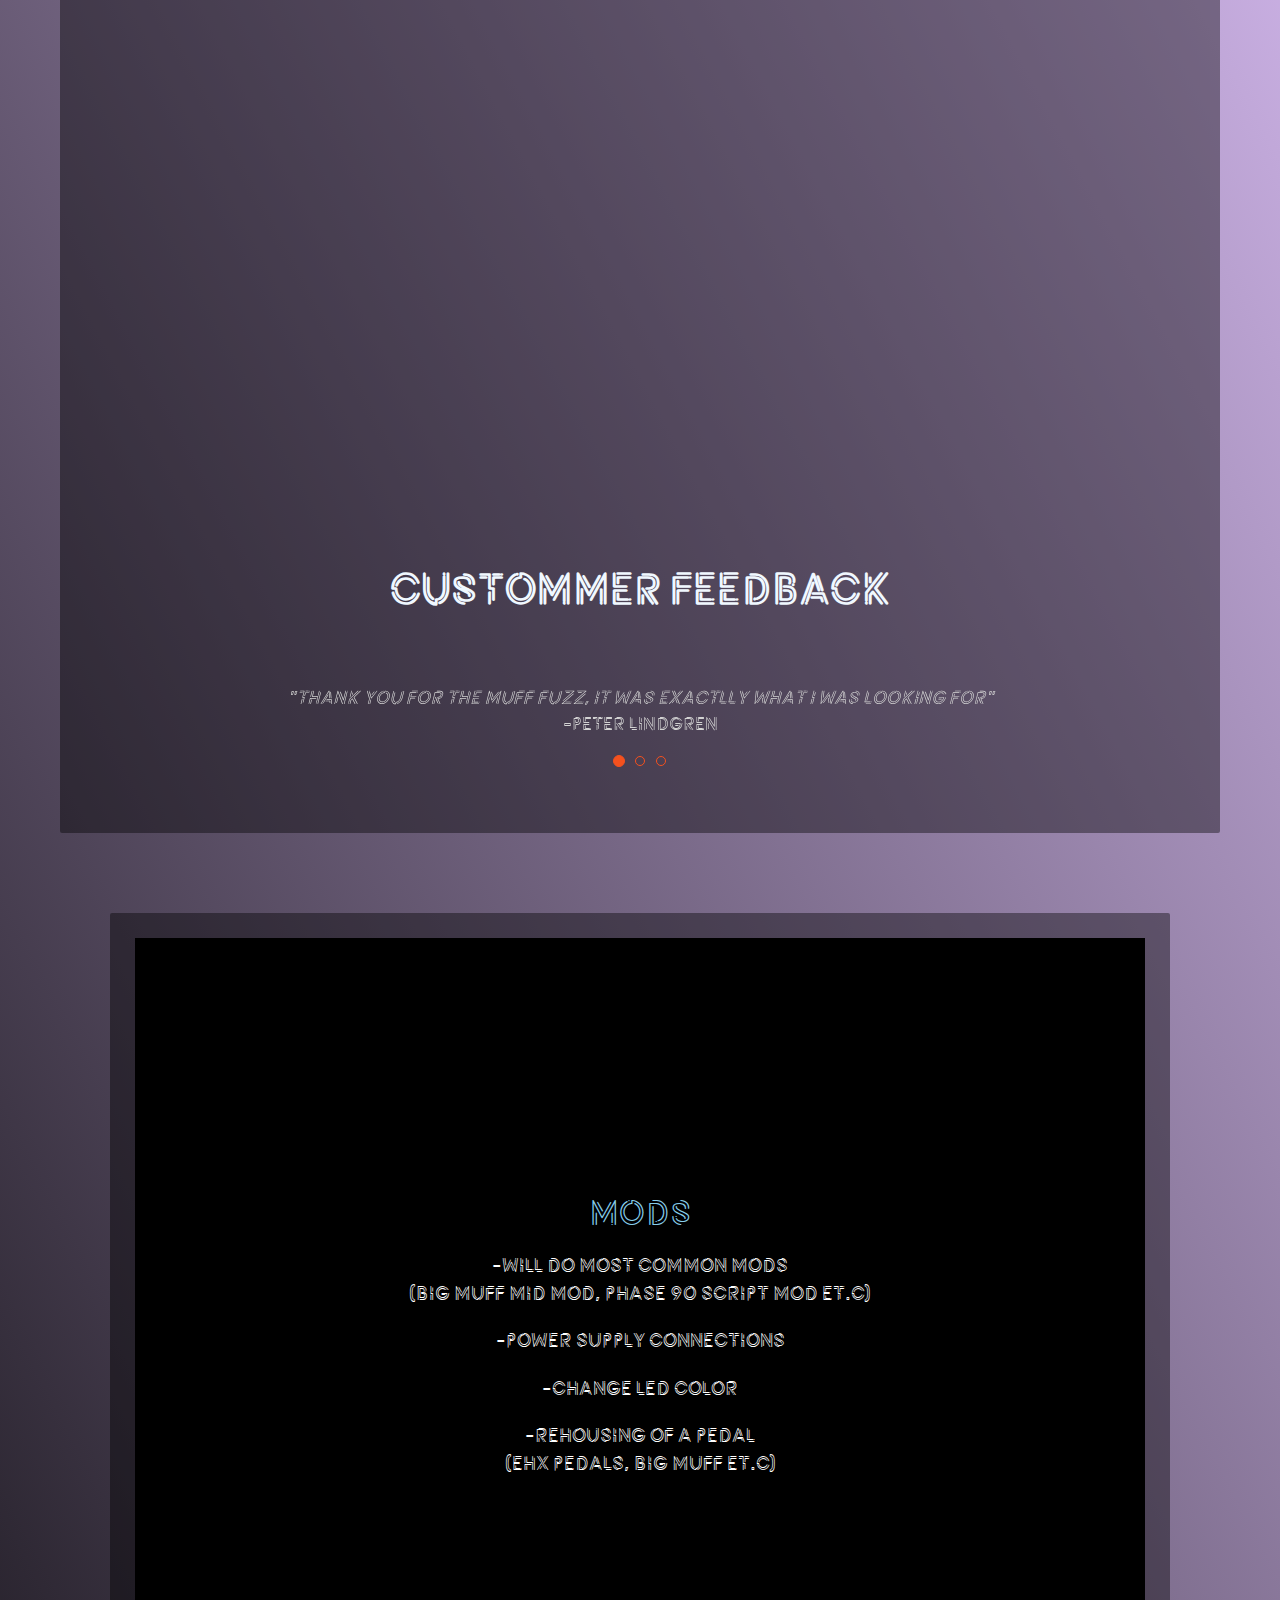
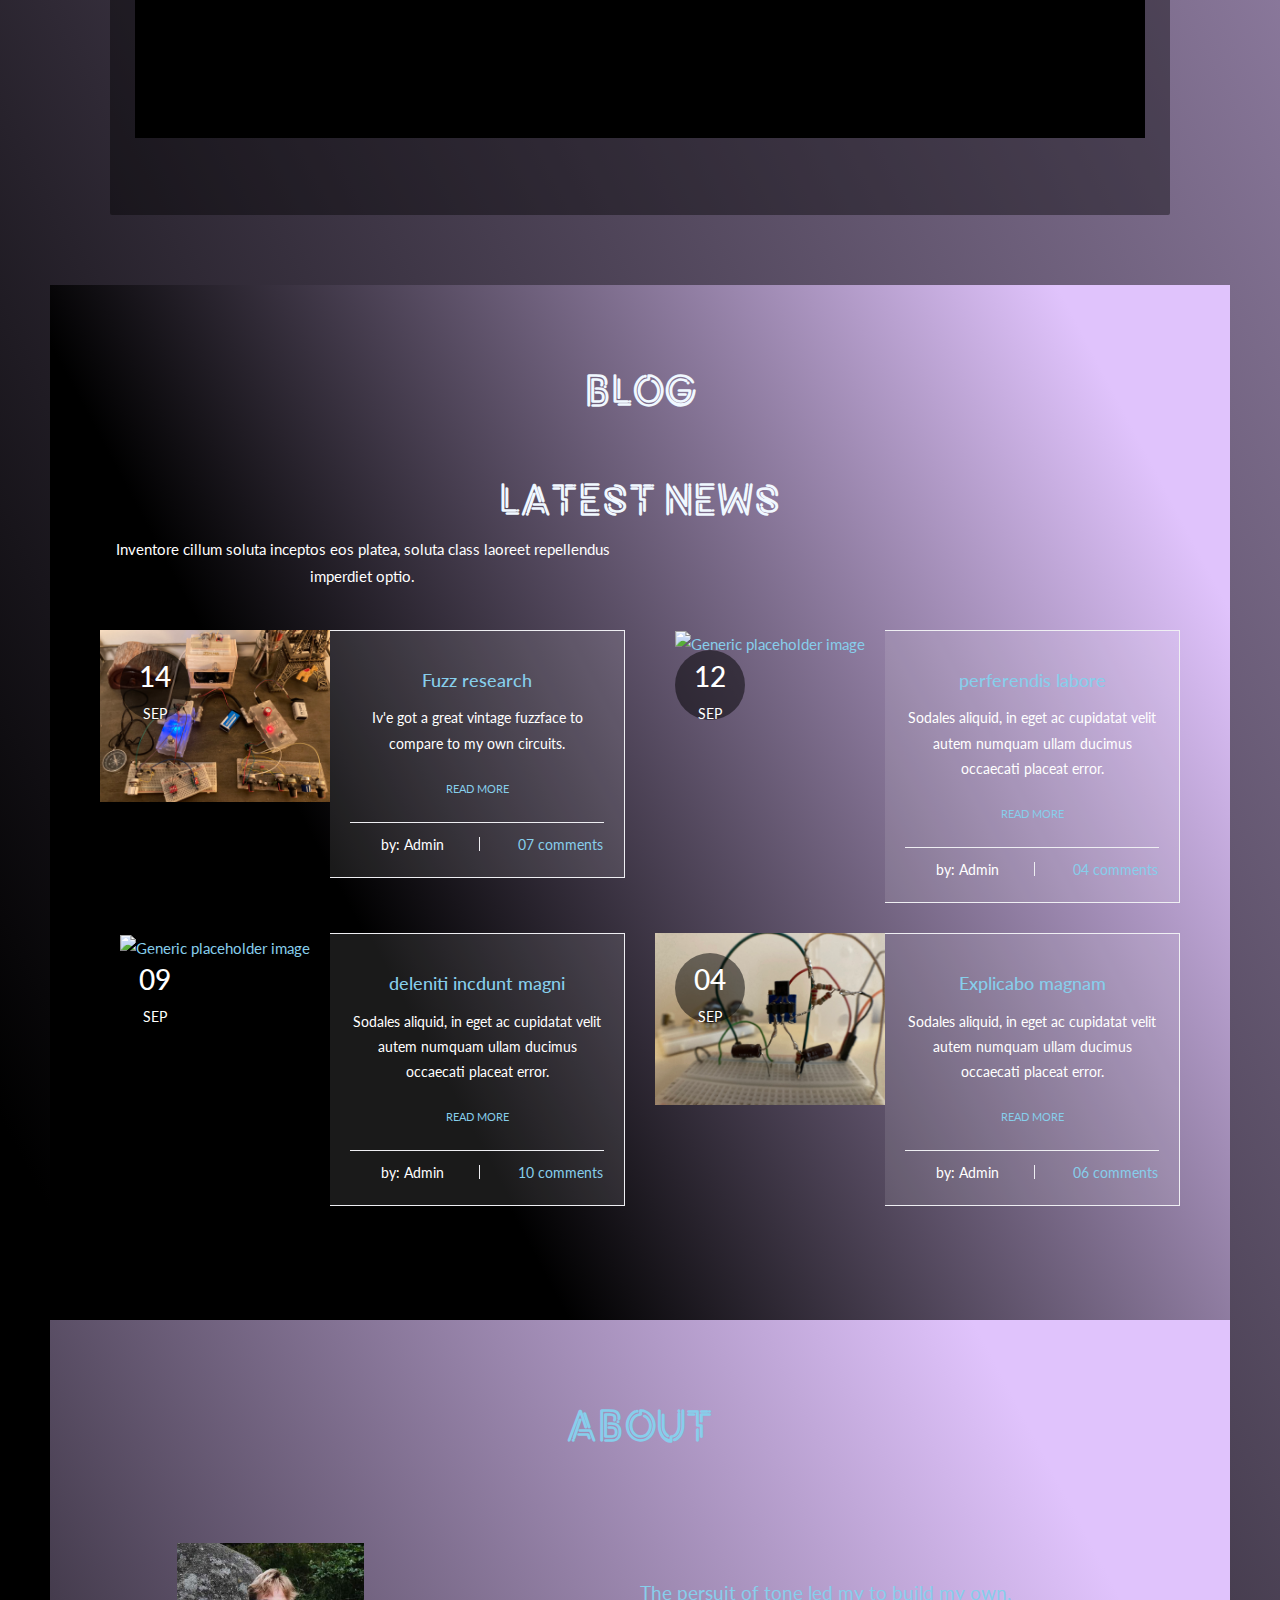
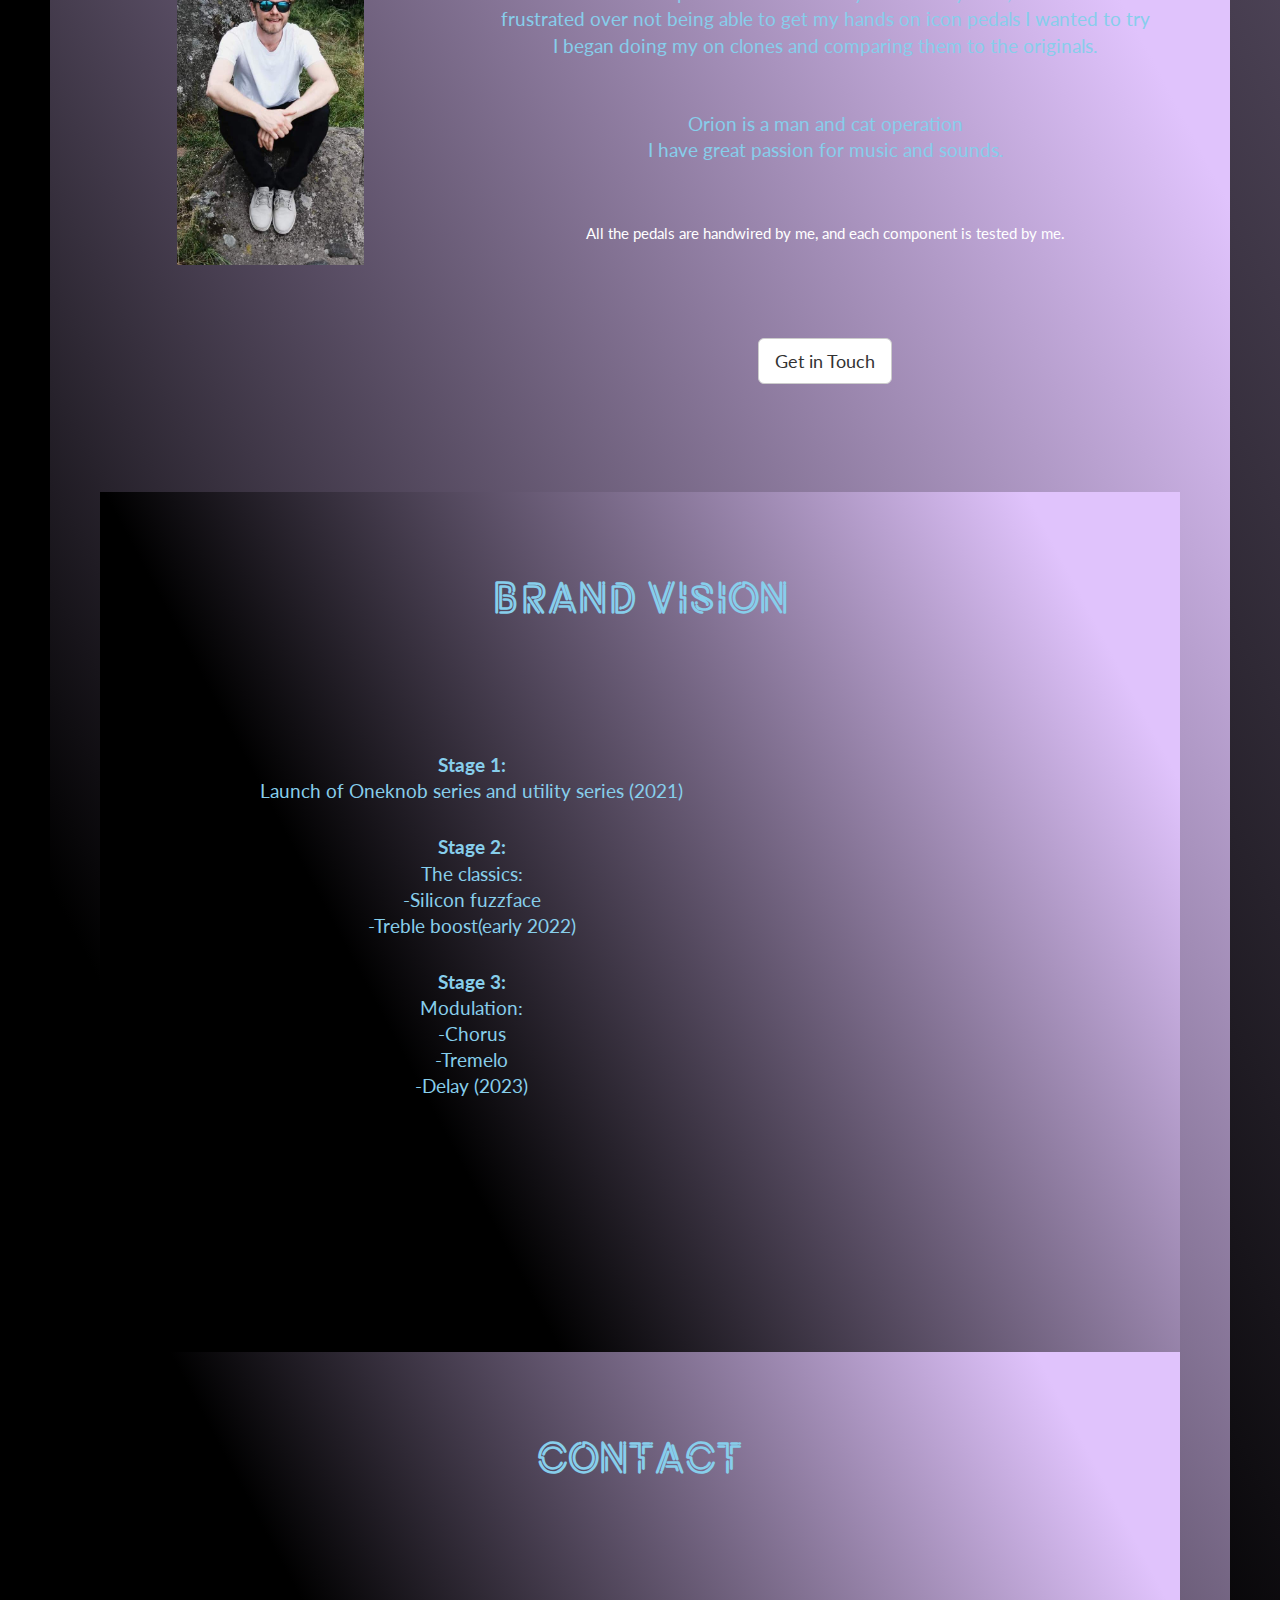
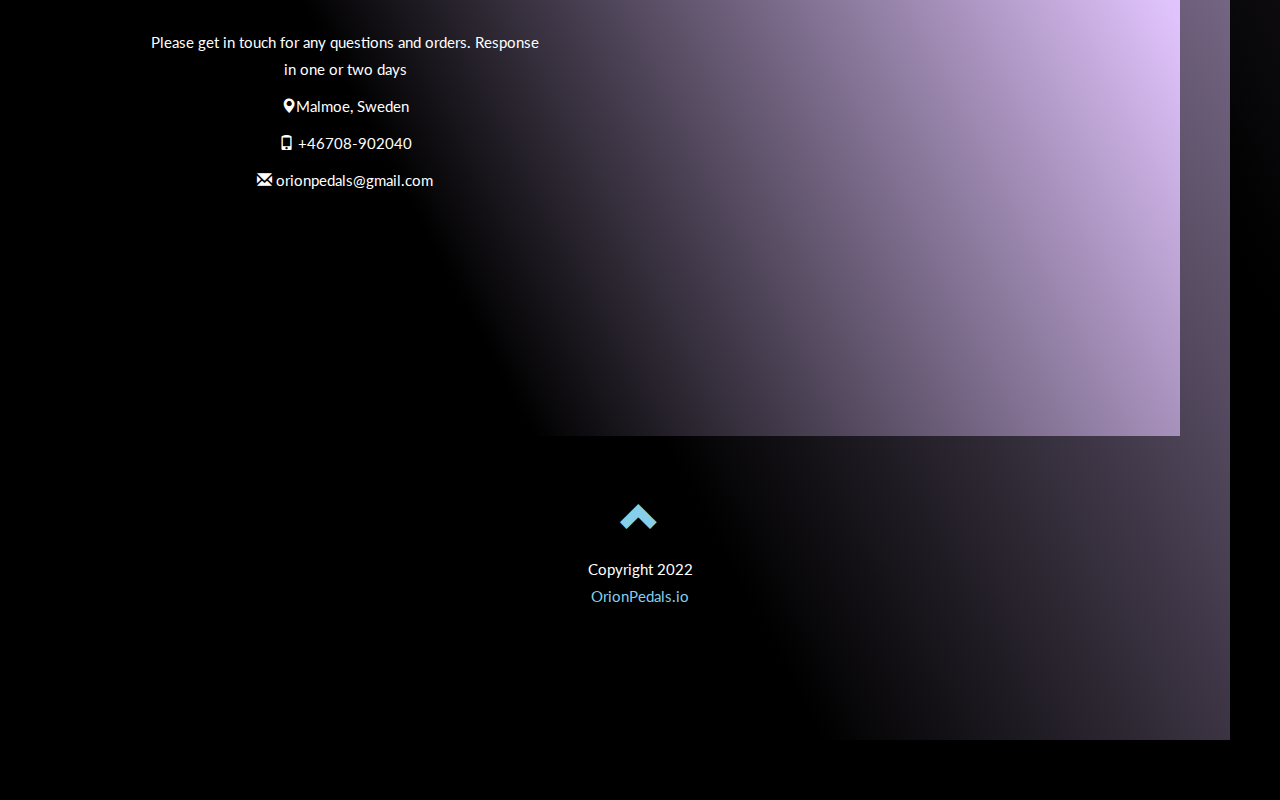
==== commit 18d94212: "Update index.html" ====
--- a/index.html
+++ b/index.html
@@ -167,7 +167,7 @@
         
 
     <div class="jumbotron2 text-center">
-    <div class="card4">
+    <div class="card2">
       <h1>Mods</h1>
       <h3 class="text-center smaller">-Will do most common mods <br>(Big Muff Mid Mod, Phase 90 script mod et.c)</h3>
       <h3 class="text-center smaller">-Power supply connections</h3>
--- a/style.css
+++ b/style.css
@@ -15,8 +15,12 @@
 
   a {
     color: skyblue !important;
-  }
-
+
+  }
+
+  a:hover {
+    cursor:pointer;
+    }
 
   h2 {
     font: 1000 44px  customFont;
@@ -32,7 +36,7 @@
 }
 
   h3 {
-    font: 1000 44px customFont;
+    font: 1000 58px customFont;
     font-size: 20px;
     line-height: 1.375em;
     color: aliceblue;
@@ -41,6 +45,7 @@
 
     padding-left: 20px;
     padding-right: 20px;
+    color: white;
   }
 
   h4 {
@@ -144,6 +149,19 @@
 .card2 {
     font: 1000 44px  customFont;
   background:rgba(0, 0, 0, 0.4);
+
+  color: skyblue;
+  border-radius: 2px;
+  display: inline-table;
+  
+  margin: 1rem;
+  position: relative;
+  padding: 25px;
+}
+
+.card4 {
+    font: 1000 44px  customFont;
+  background:rgba(0, 0, 0, 0.5);
 
   color: skyblue;
   border-radius: 2px;
@@ -175,6 +193,31 @@
     background-size: cover;
 
   }
+
+
+
+  .jumbotron2 {
+    /*
+    background-image: linear-gradient(62deg, #000000 30%, #E0C3FC 90%);
+    color: #fff;
+    padding: 100px 25px;
+    font-family: Montserrat, sans-serif;
+    */
+    background-color: black;
+    color: lightskyblue;
+    padding: 200px 25px;
+    font-family: Montserrat, sans-serif;
+
+    background-image: url("img/muffmod.JPG");
+    height: 800px; /* You must set a specified height */
+    background-position: bottom; /* Center the image */
+    background-repeat: no-repeat; /* Do not repeat the image */
+    background-size: cover;
+
+  }
+
+  .jumbotron2:hover { background-image: url("img/jfet.jpg"); }
+
   .container-fluid {
     padding: 60px 50px;
   }
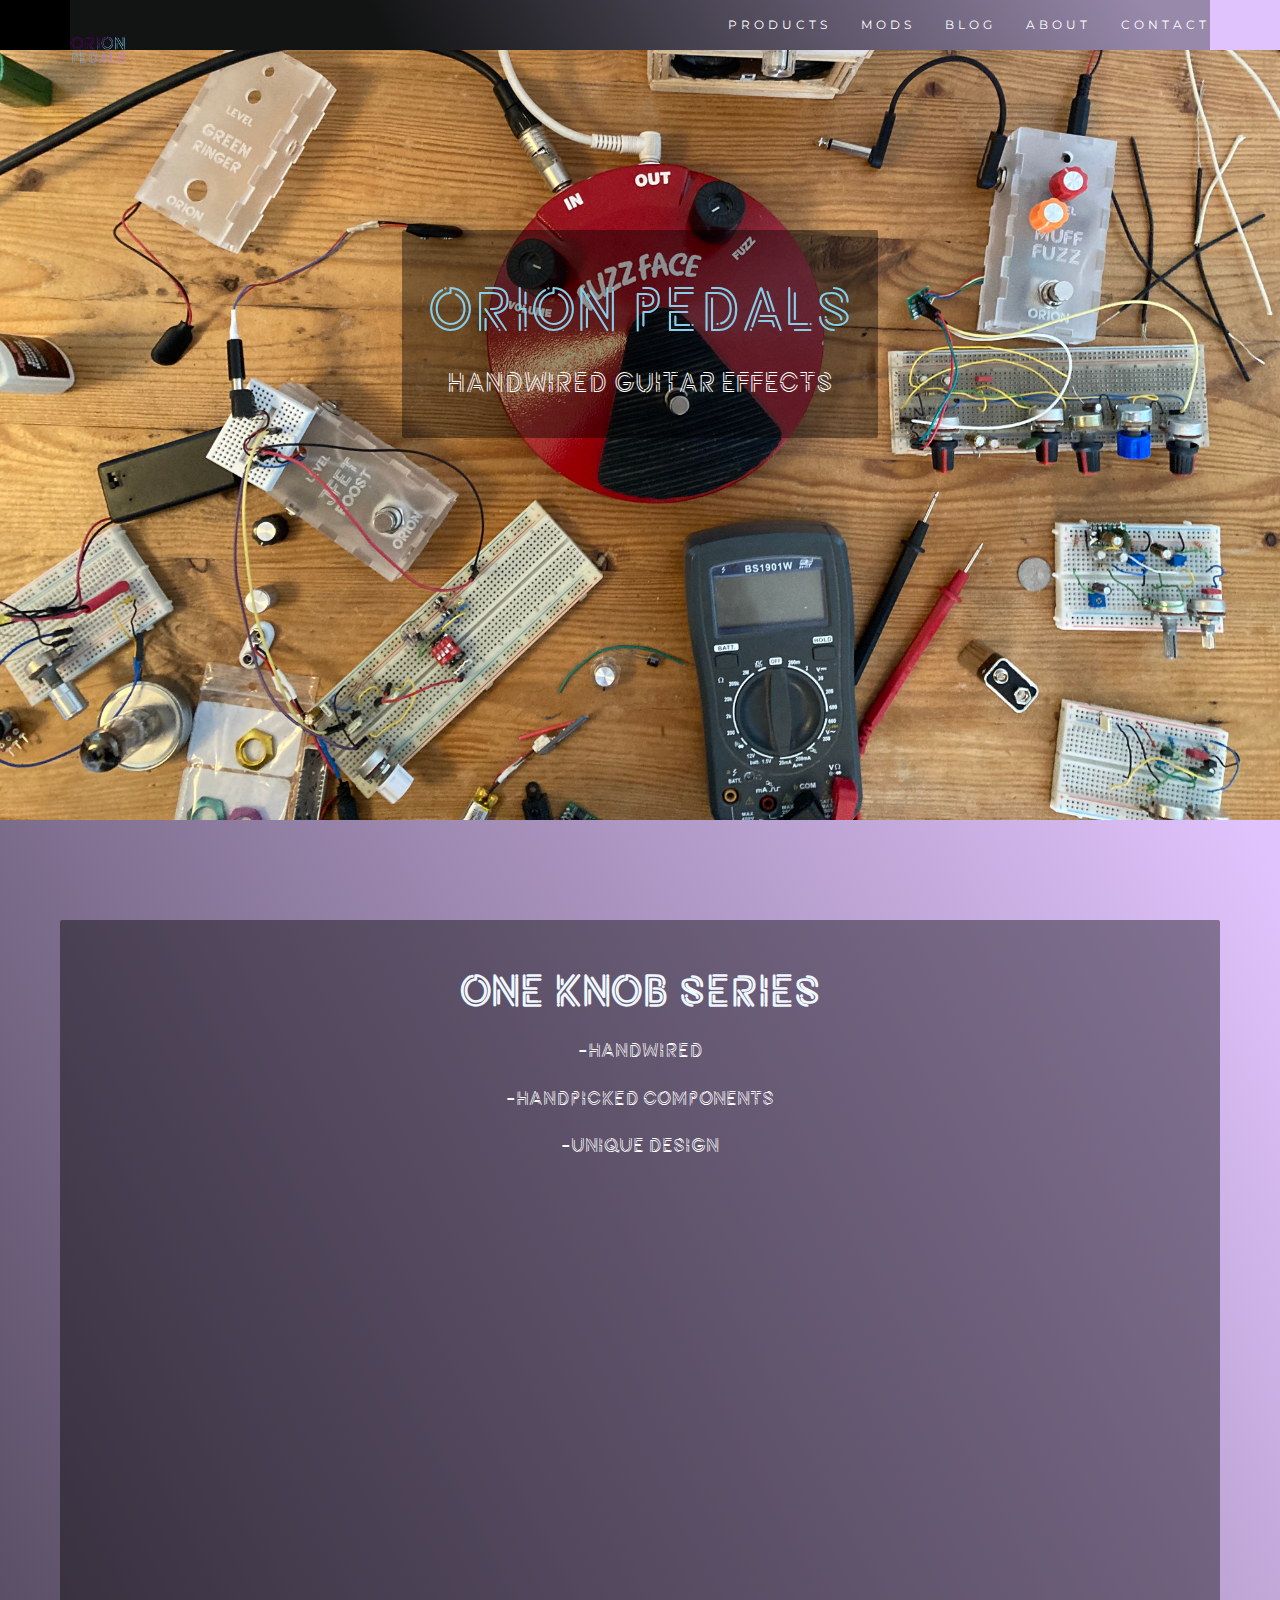
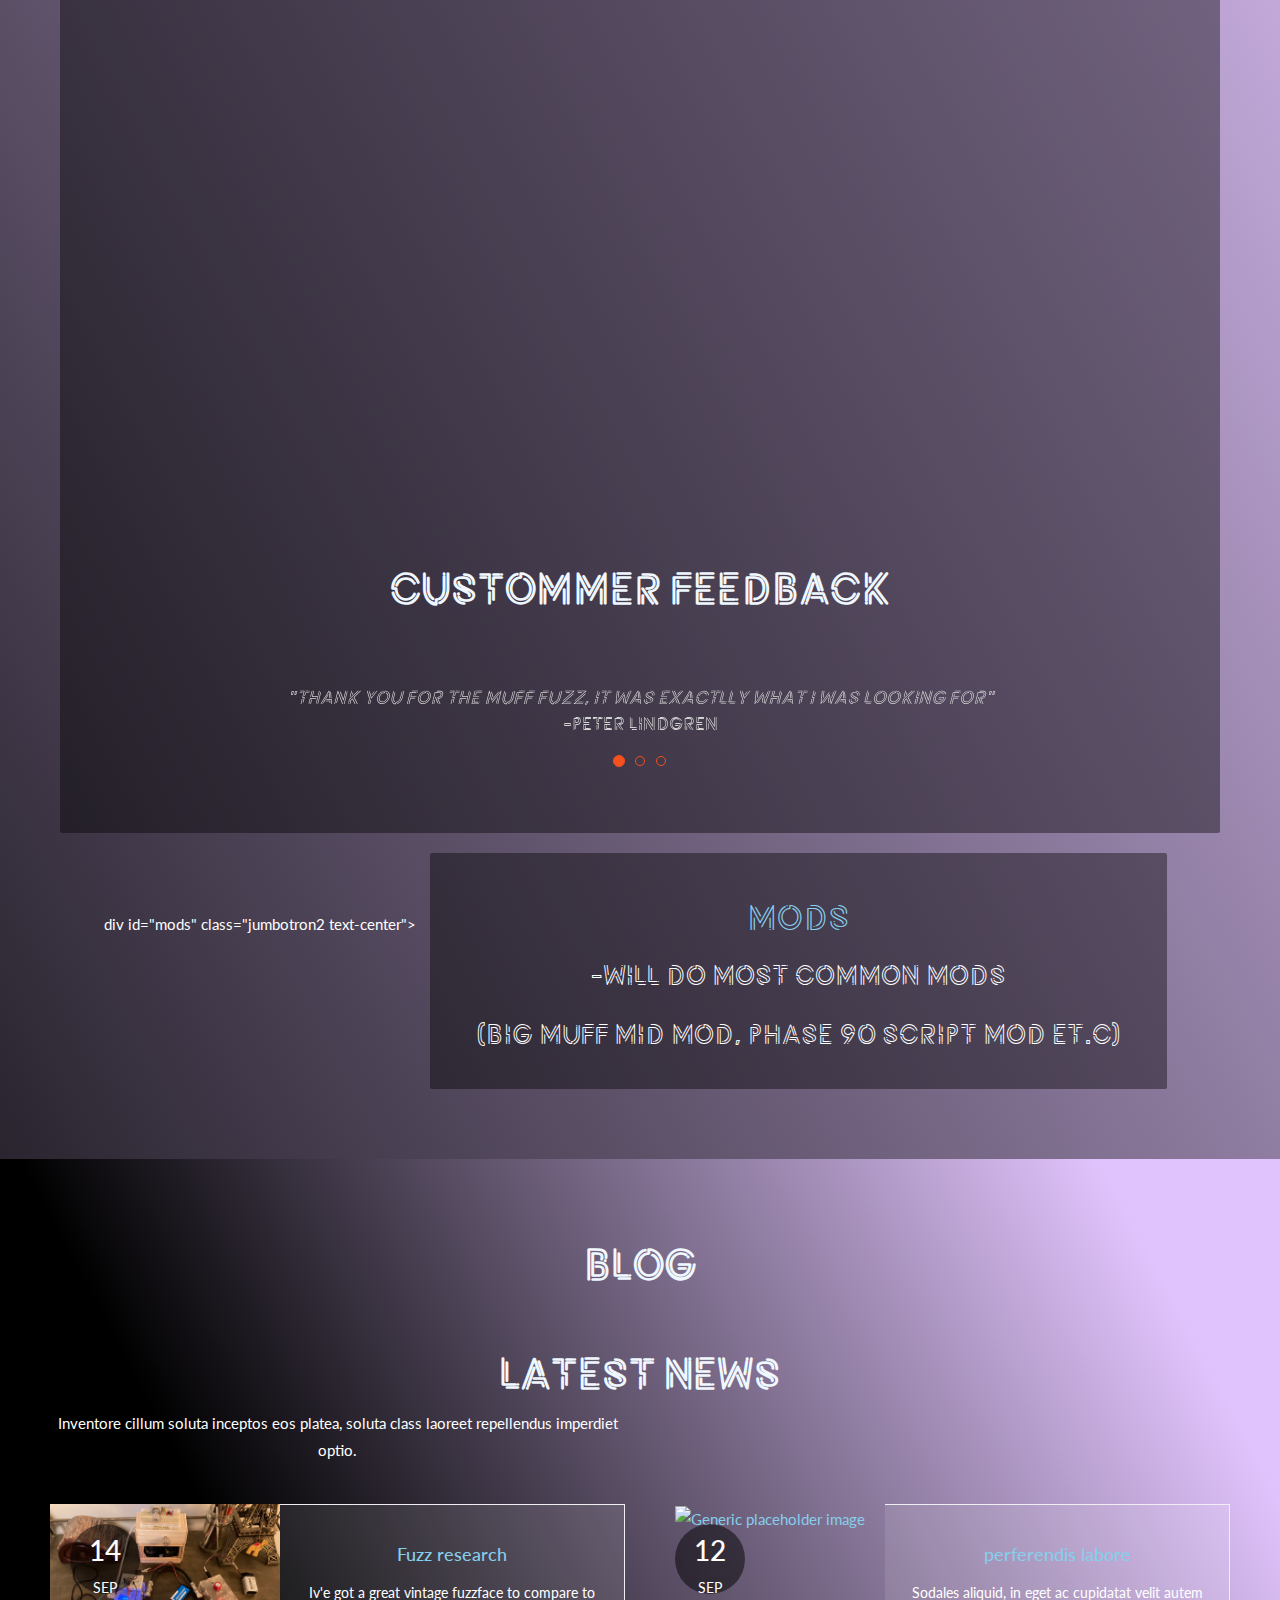
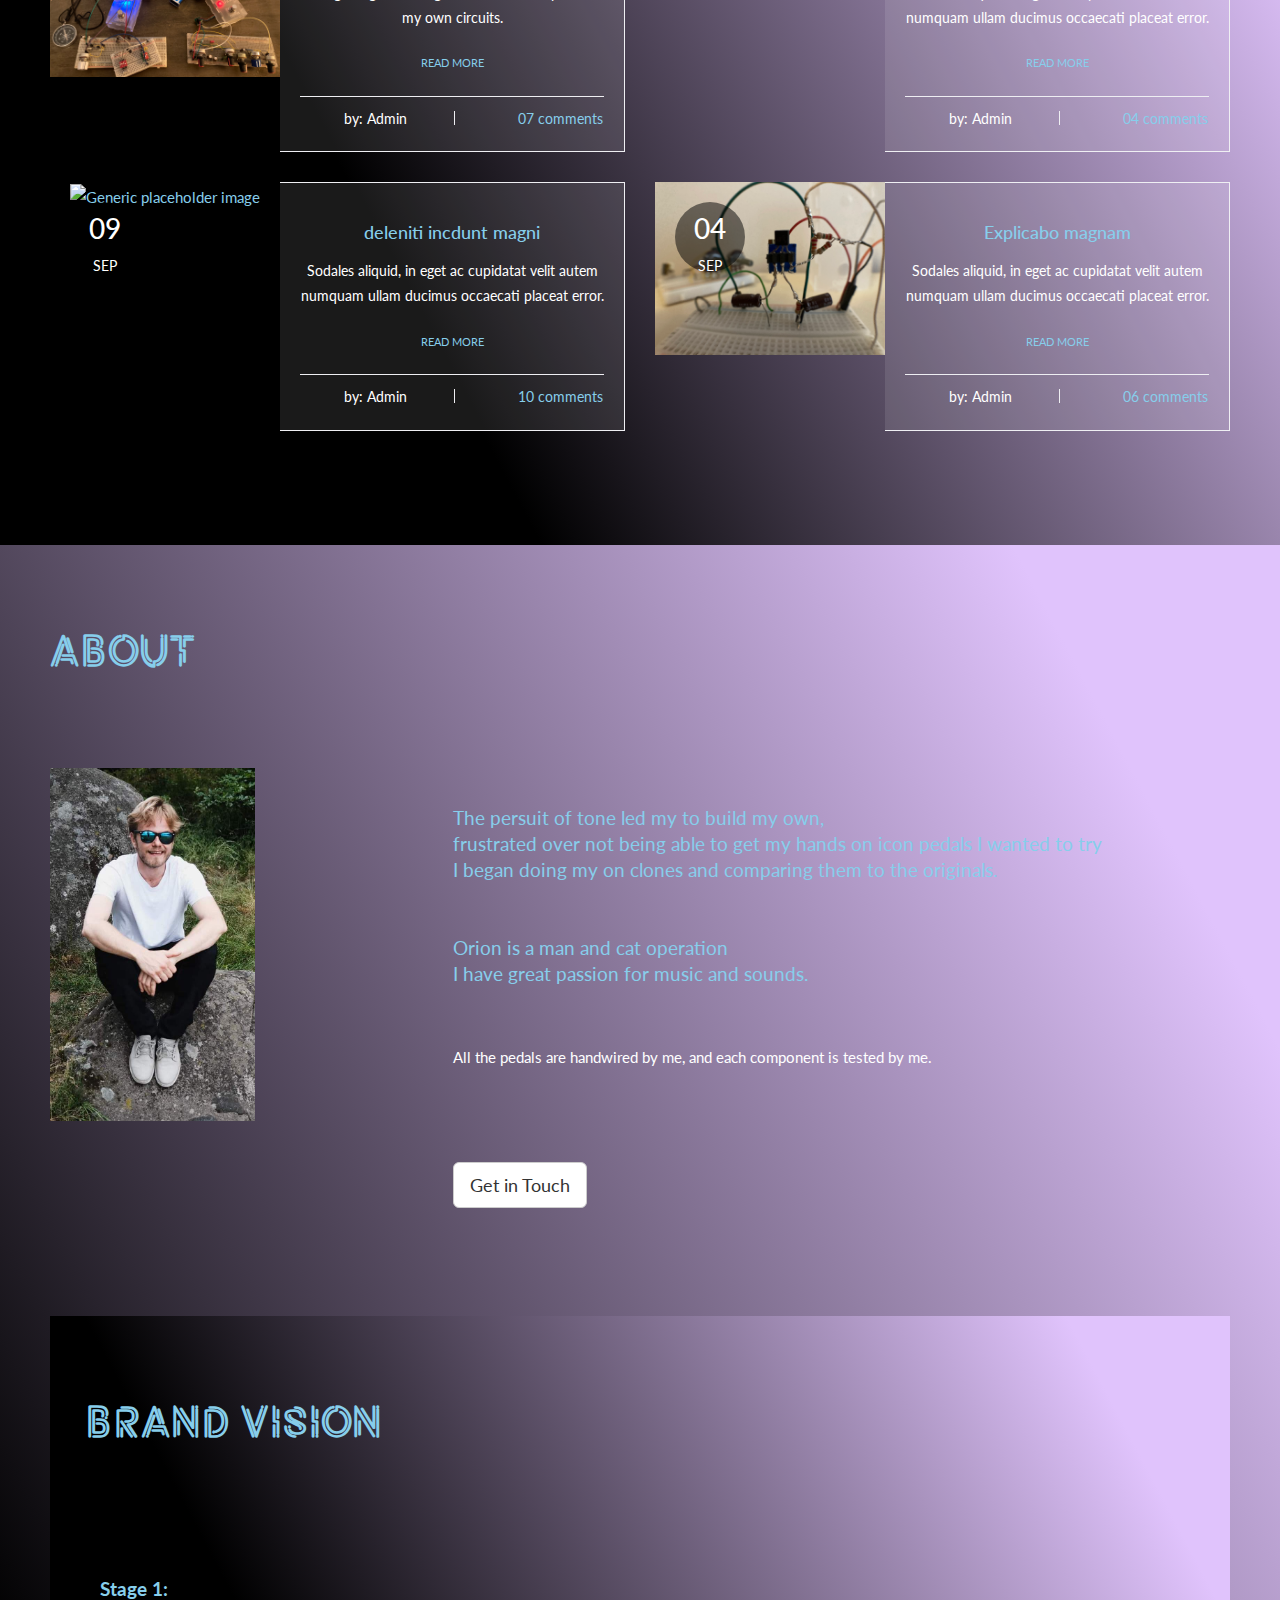
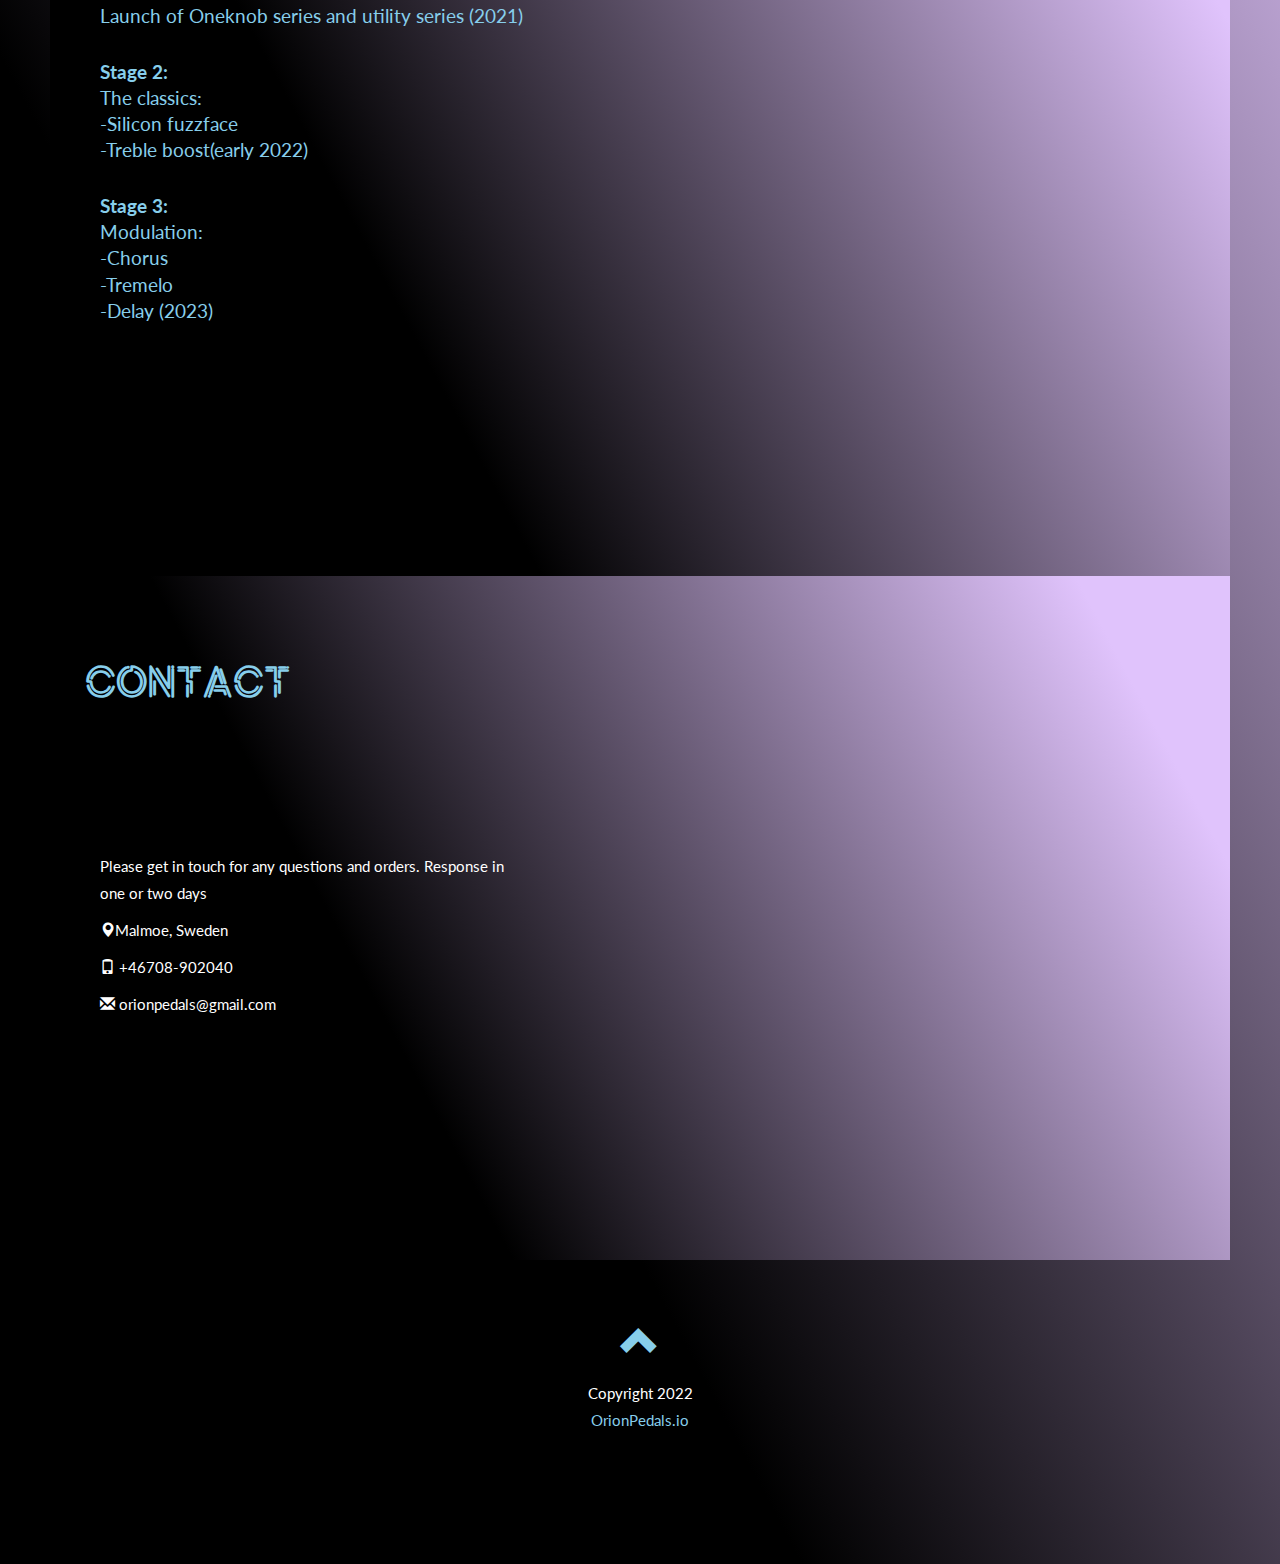
==== commit ebb25034: "Update index.html" ====
--- a/index.html
+++ b/index.html
@@ -161,13 +161,24 @@
 
   <!-- PRODUCTS -->
 
+ div id="mods" class="jumbotron2 text-center">
+    <div class="card2">
+  <h1>Mods</h1> 
+  <h3 style="color:white; font-size: 28px;">-Will do most common mods</h3> 
+  <h3 style="color:white; font-size: 28px;">(Big Muff Mid Mod, Phase 90 script mod et.c)</h3> 
+  </div>
+    
+  </div>
+
+
+ <!-- 
   <div id="mods" class="container-fluid text-center">
 
     <div class="card">
         
 
     <div class="jumbotron2 text-center">
-    <div class="card2">
+    <div class="card4">
       <h1>Mods</h1>
       <h3 class="text-center smaller">-Will do most common mods <br>(Big Muff Mid Mod, Phase 90 script mod et.c)</h3>
       <h3 class="text-center smaller">-Power supply connections</h3>
@@ -187,7 +198,7 @@
     
     </div>
 
-  </div>
+  </div>-->
 
 
   <!-- BLOG -->
--- a/style.css
+++ b/style.css
@@ -321,17 +321,18 @@
 
   
 
-/*
+
   .navbar-brand
 {
-    position: relative;
-    background: url(img/orion.png);
-    object-fit: contain;
-    
-    
-    size: 20%;
-}
-*/
+    position: absolute;
+    z-index: 1;
+  // Use your own values for anything below this line.
+    left: 20px;
+    top: 20px;
+    height: 50px;
+    width: 200px;
+}
+
 
   .navbar li a, .navbar .navbar-brand {
     color: #fff !important;
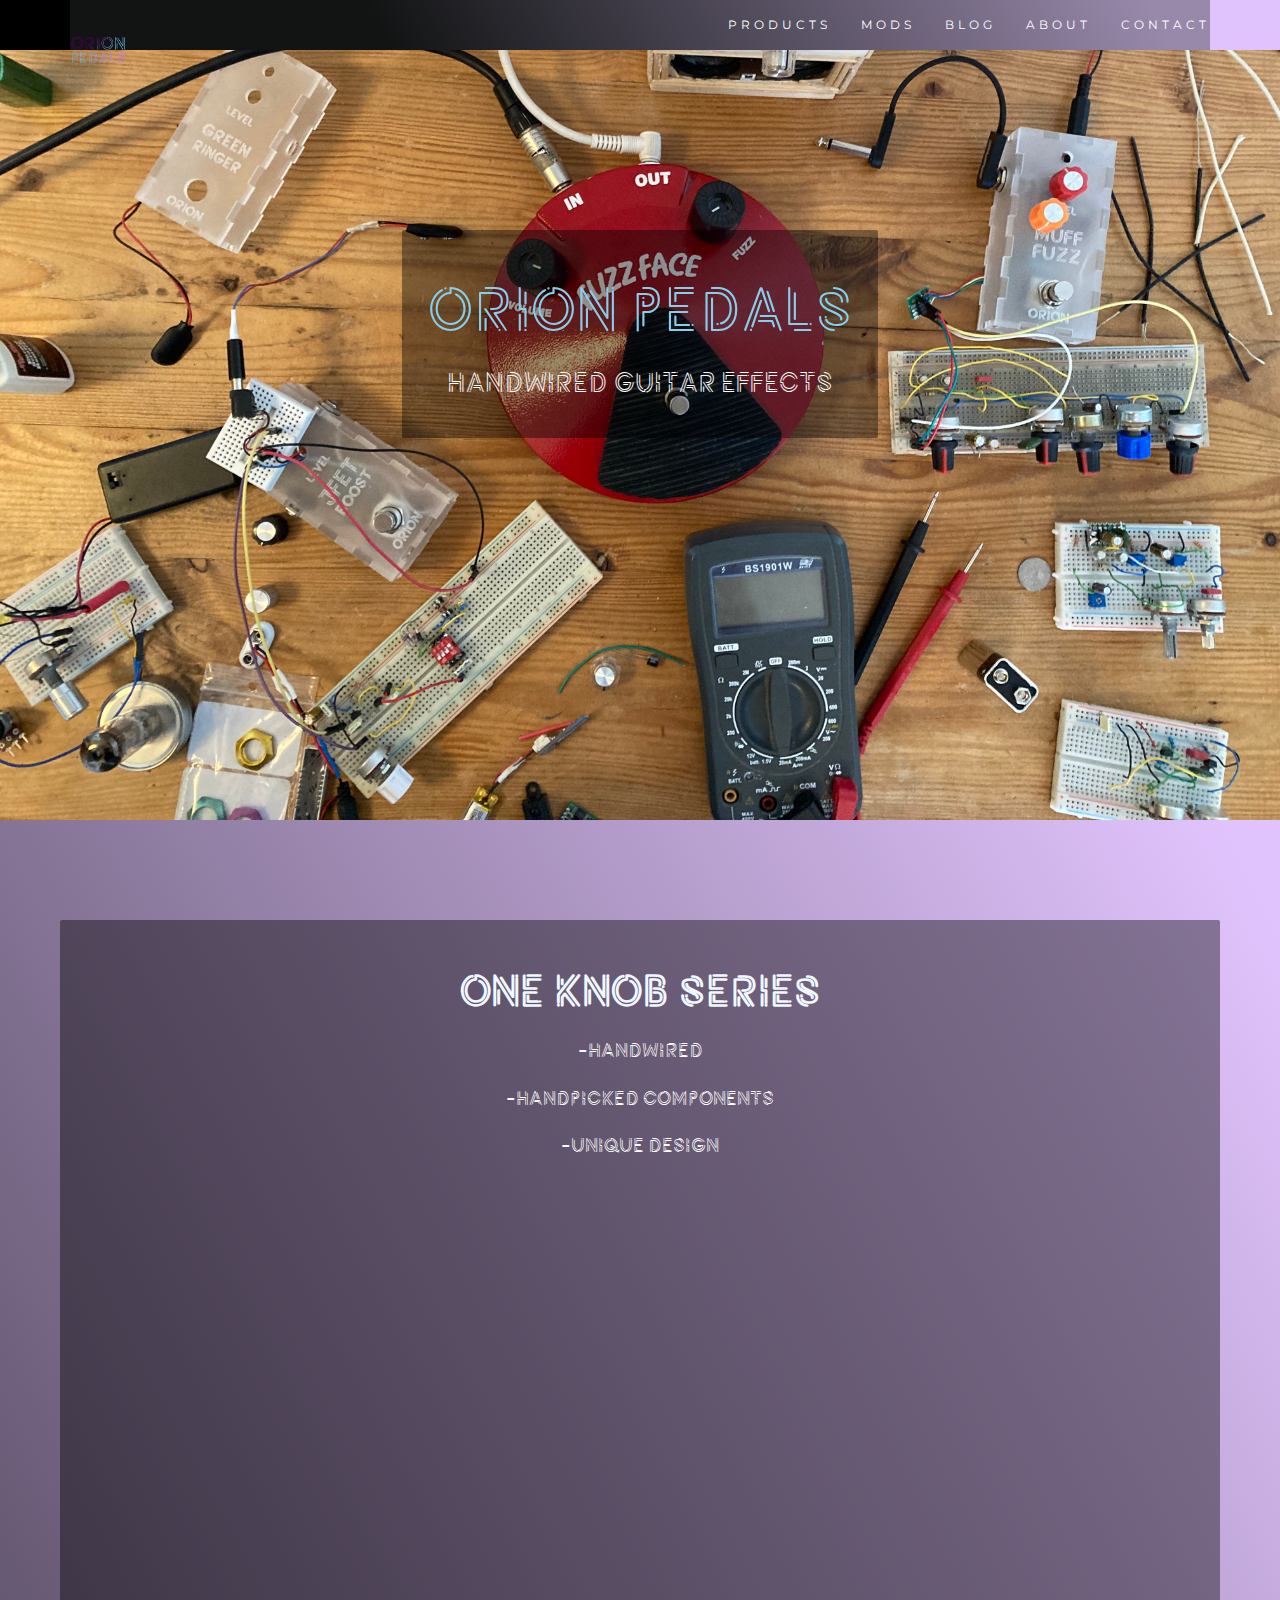
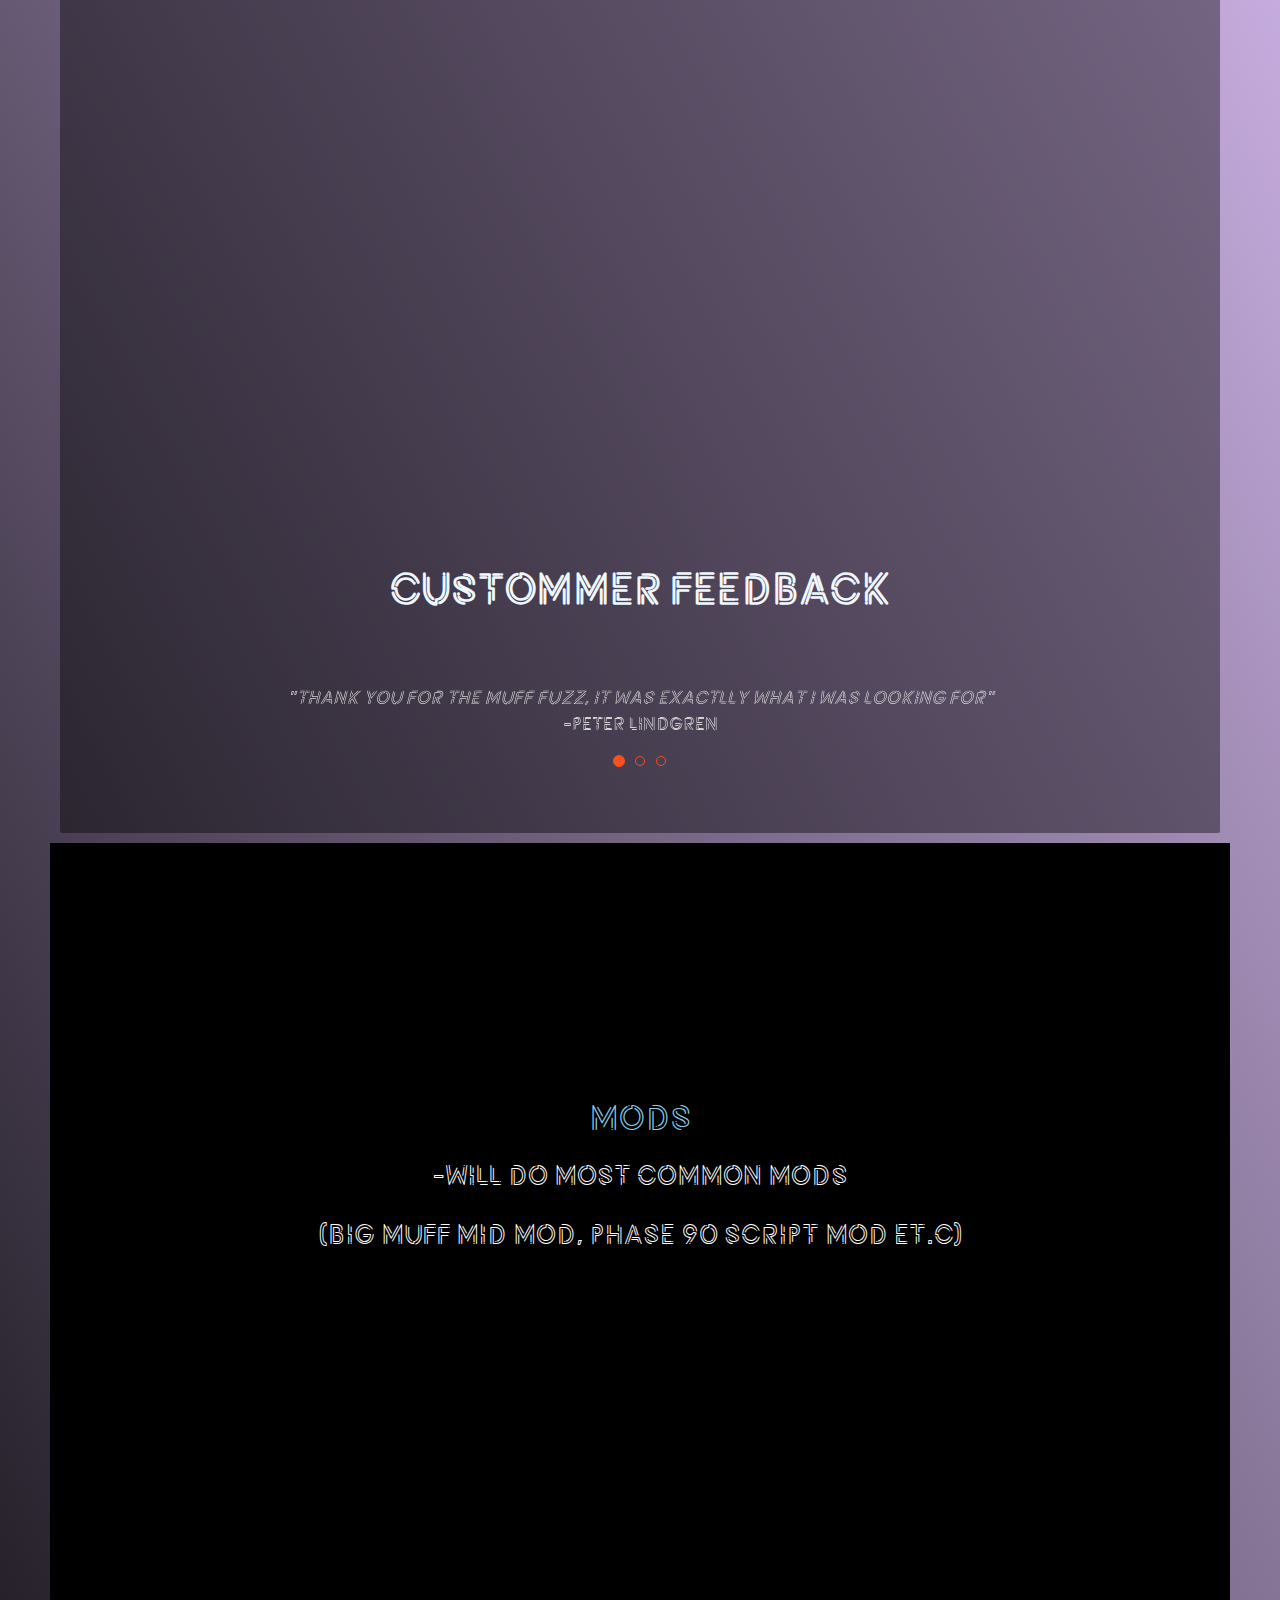
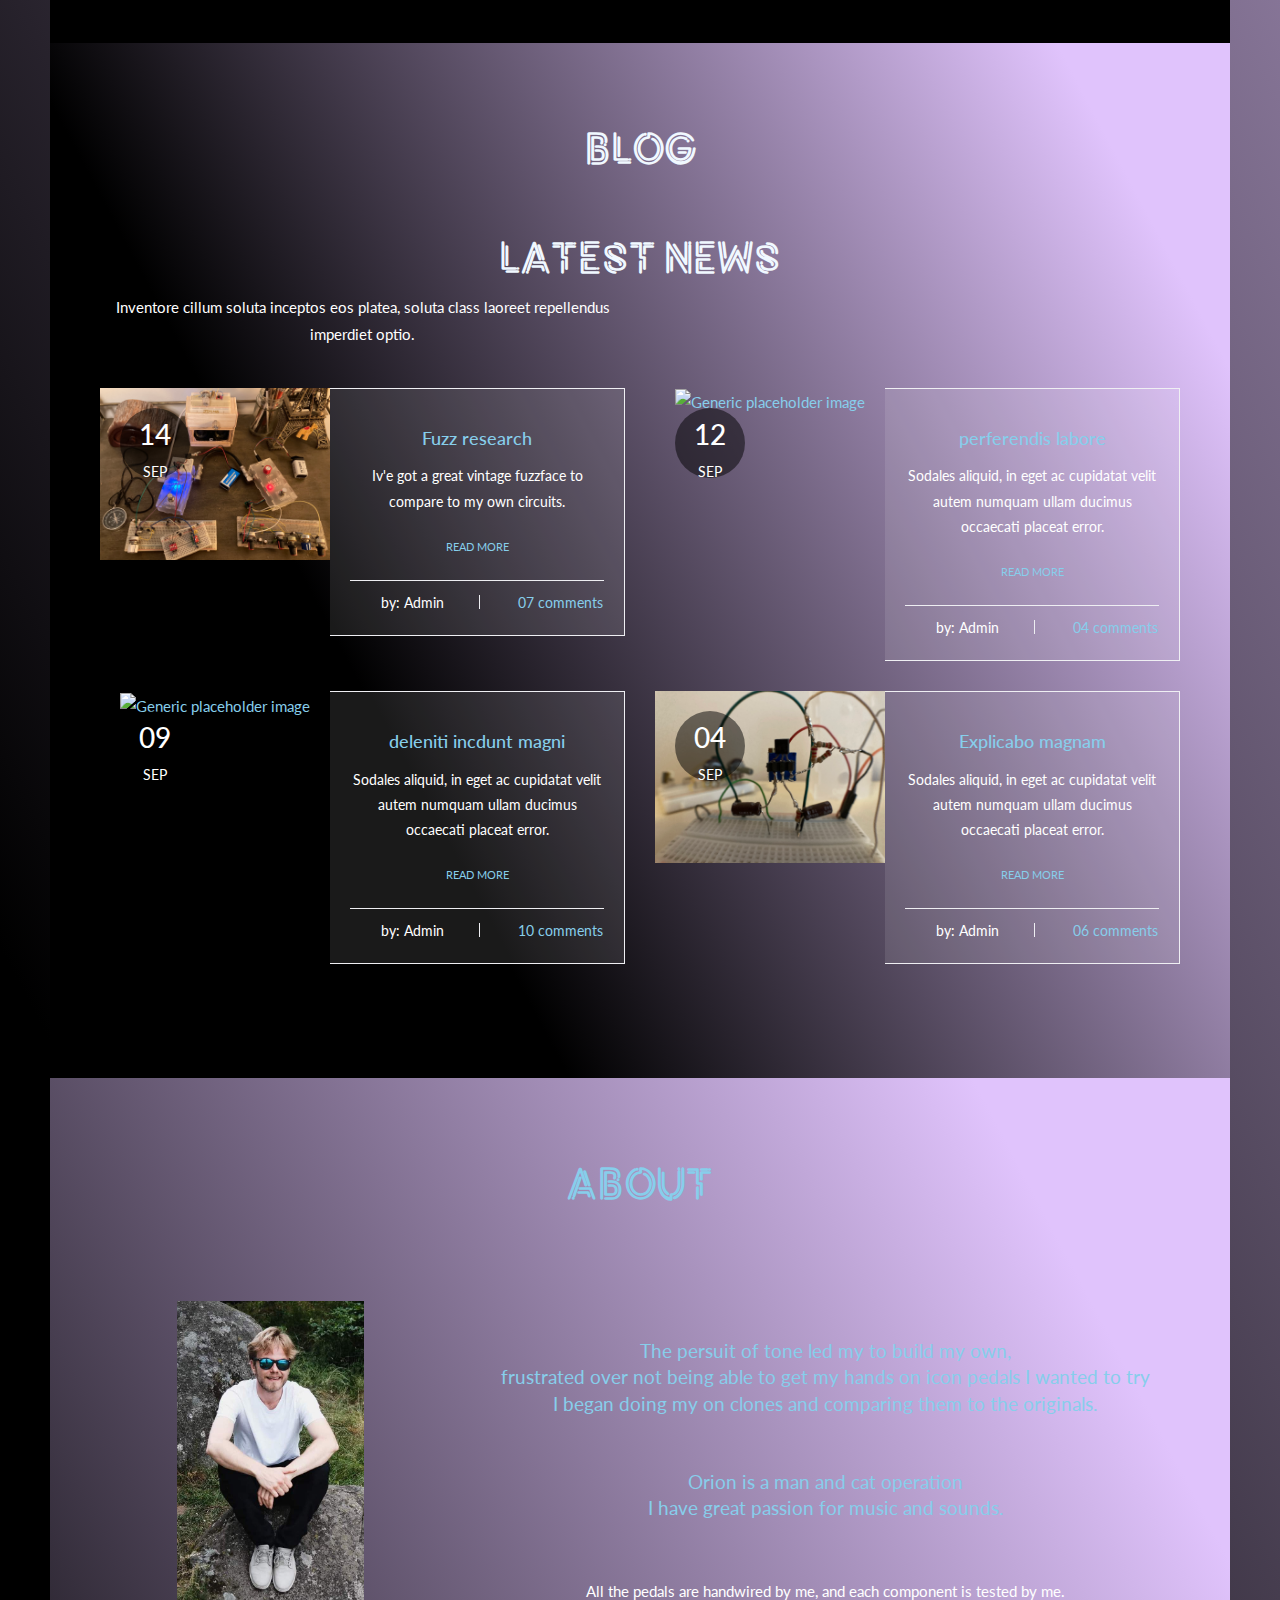
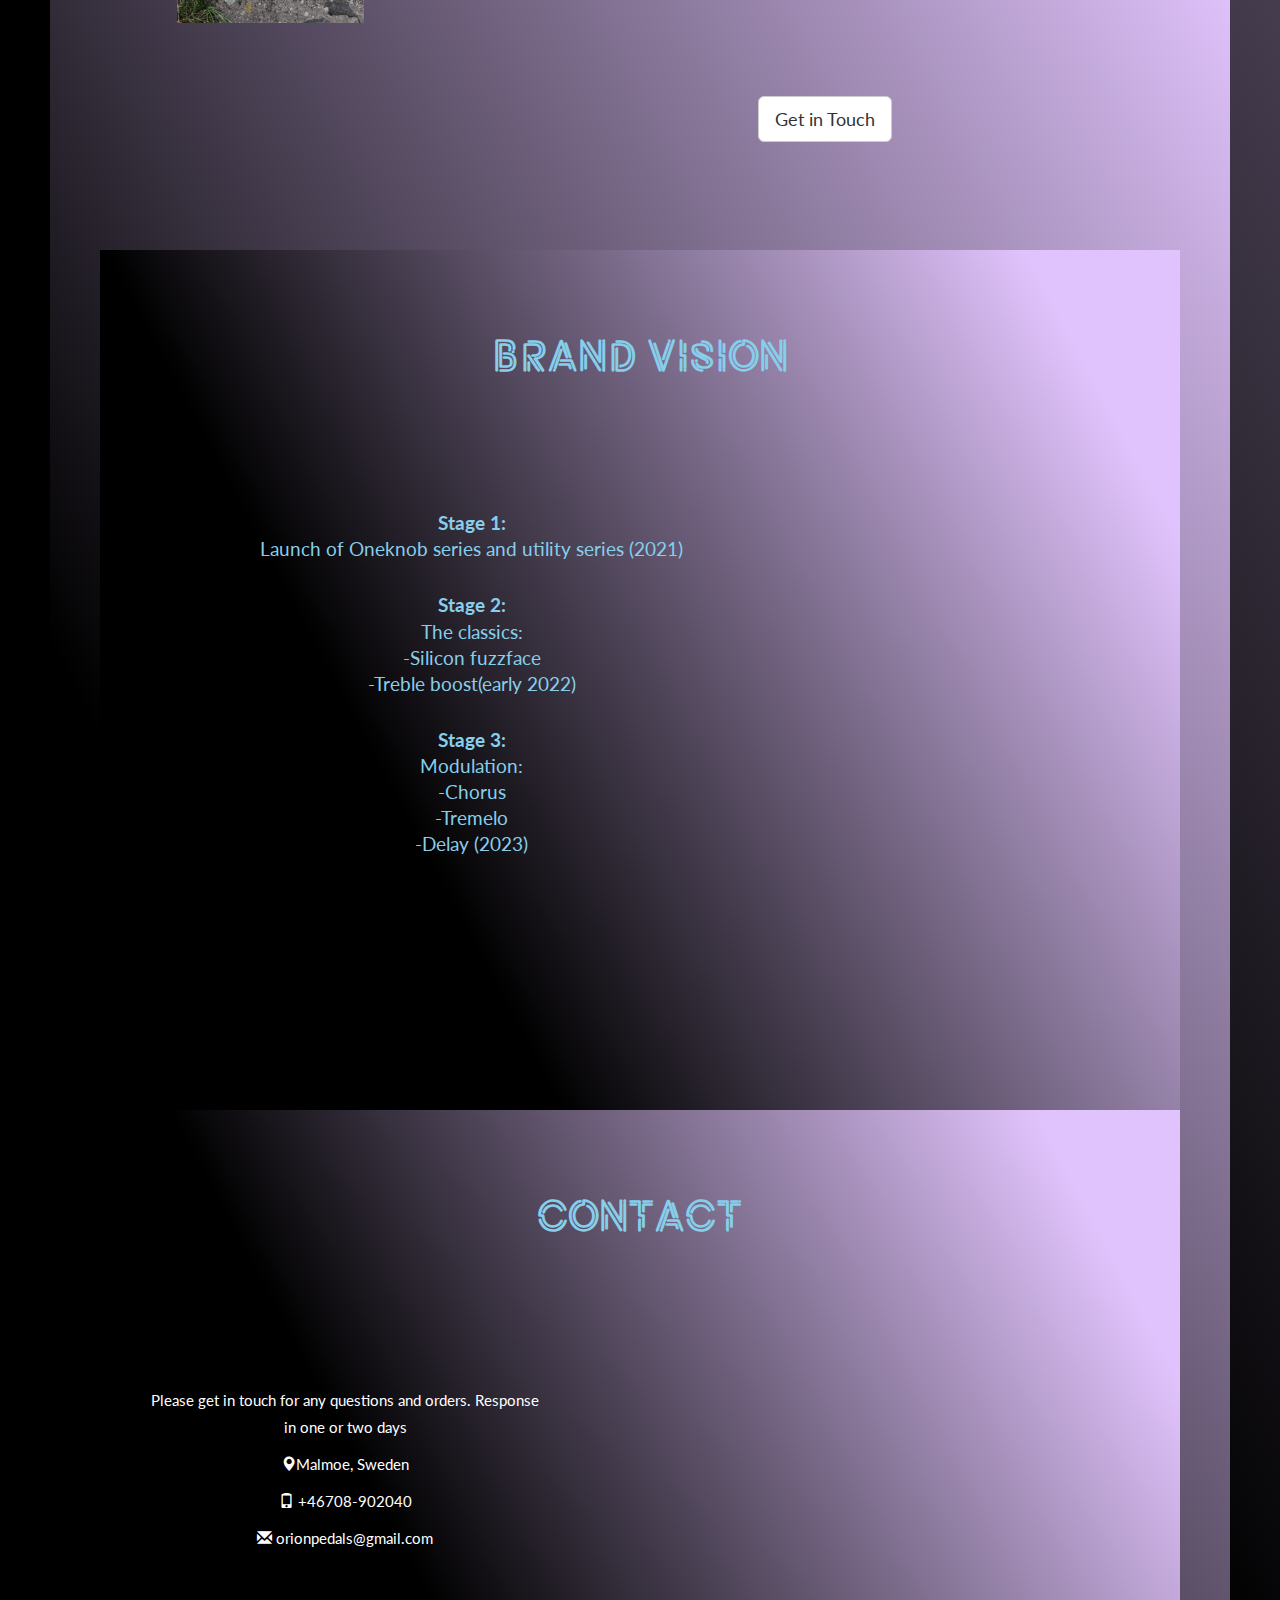
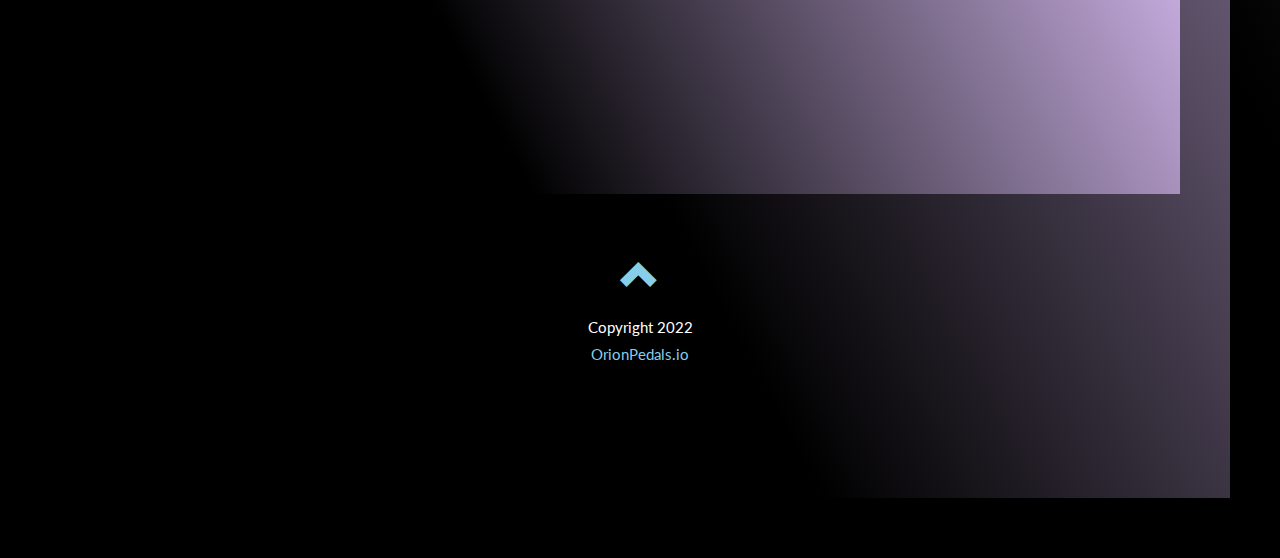
==== commit 4500be44: "Update index.html" ====
--- a/index.html
+++ b/index.html
@@ -161,7 +161,7 @@
 
   <!-- PRODUCTS -->
 
- div id="mods" class="jumbotron2 text-center">
+ <div id="mods" class="jumbotron2 text-center">
     <div class="card2">
   <h1>Mods</h1> 
   <h3 style="color:white; font-size: 28px;">-Will do most common mods</h3> 
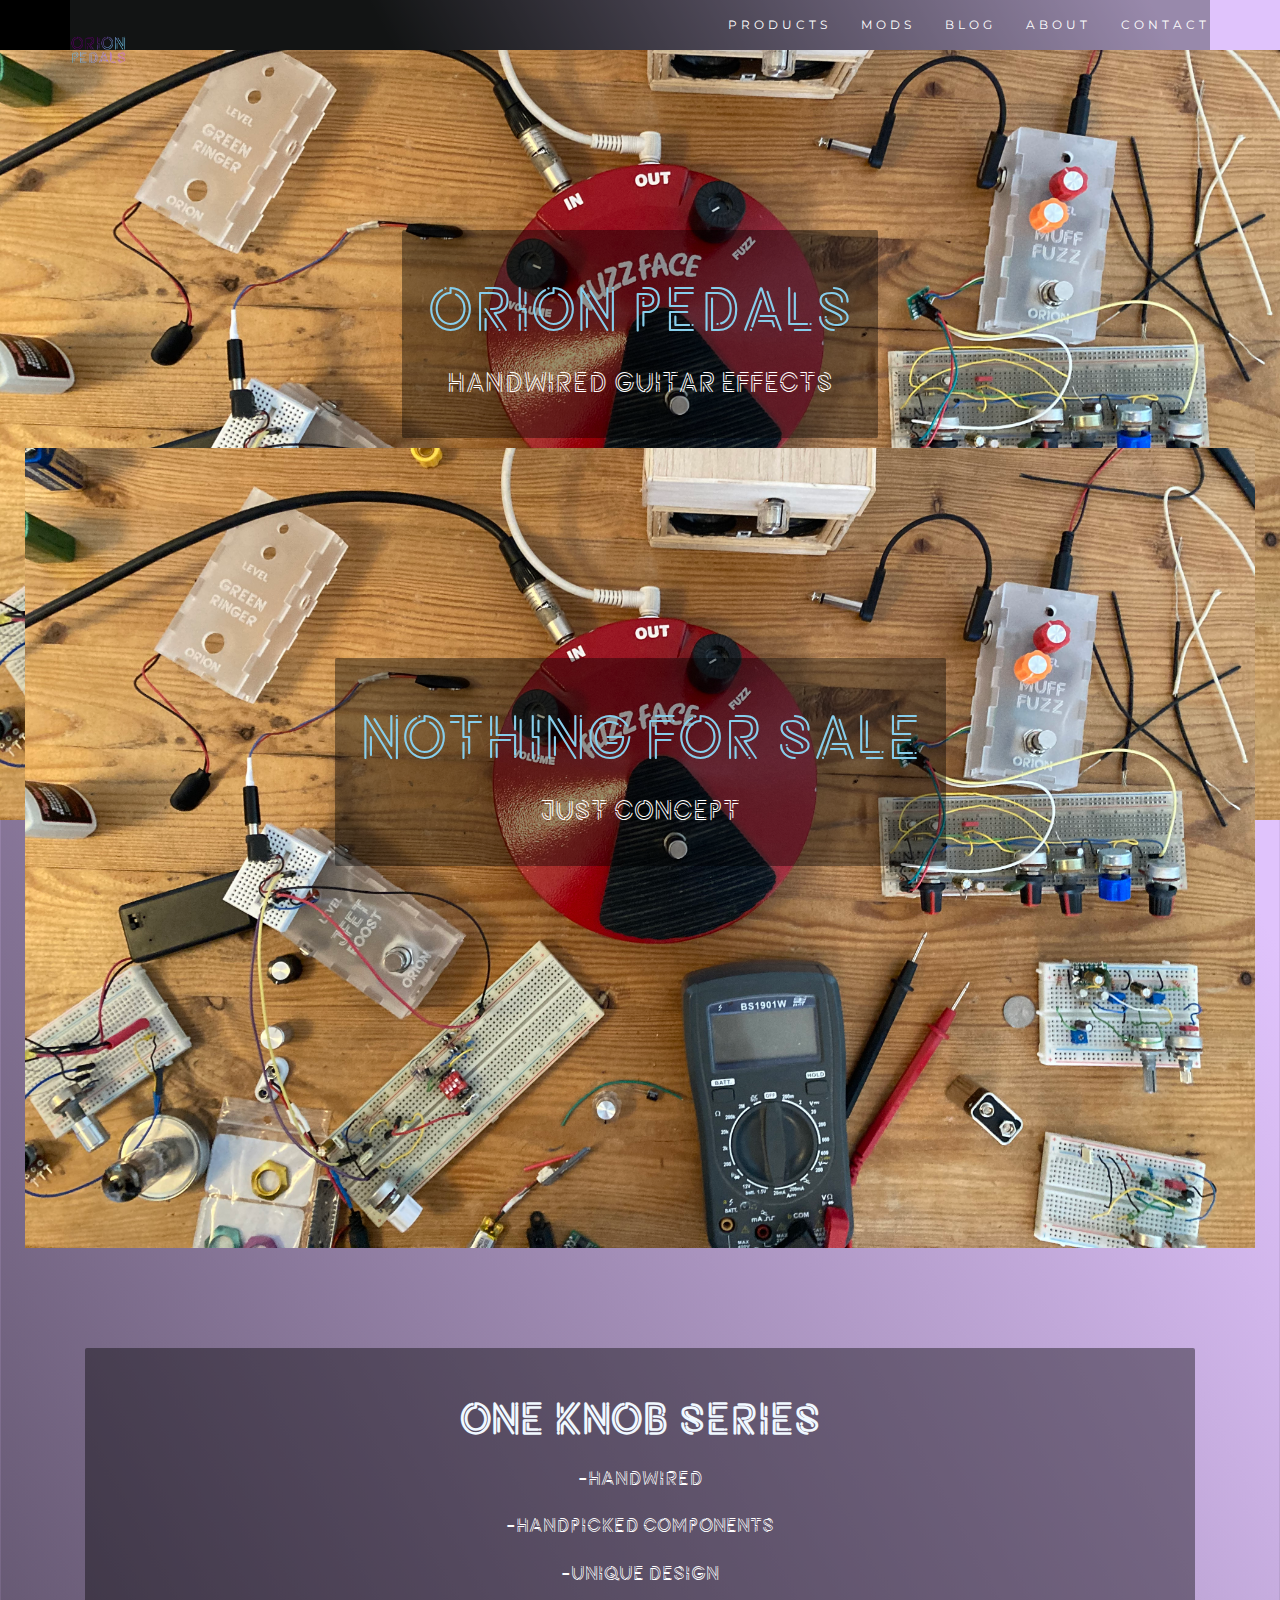
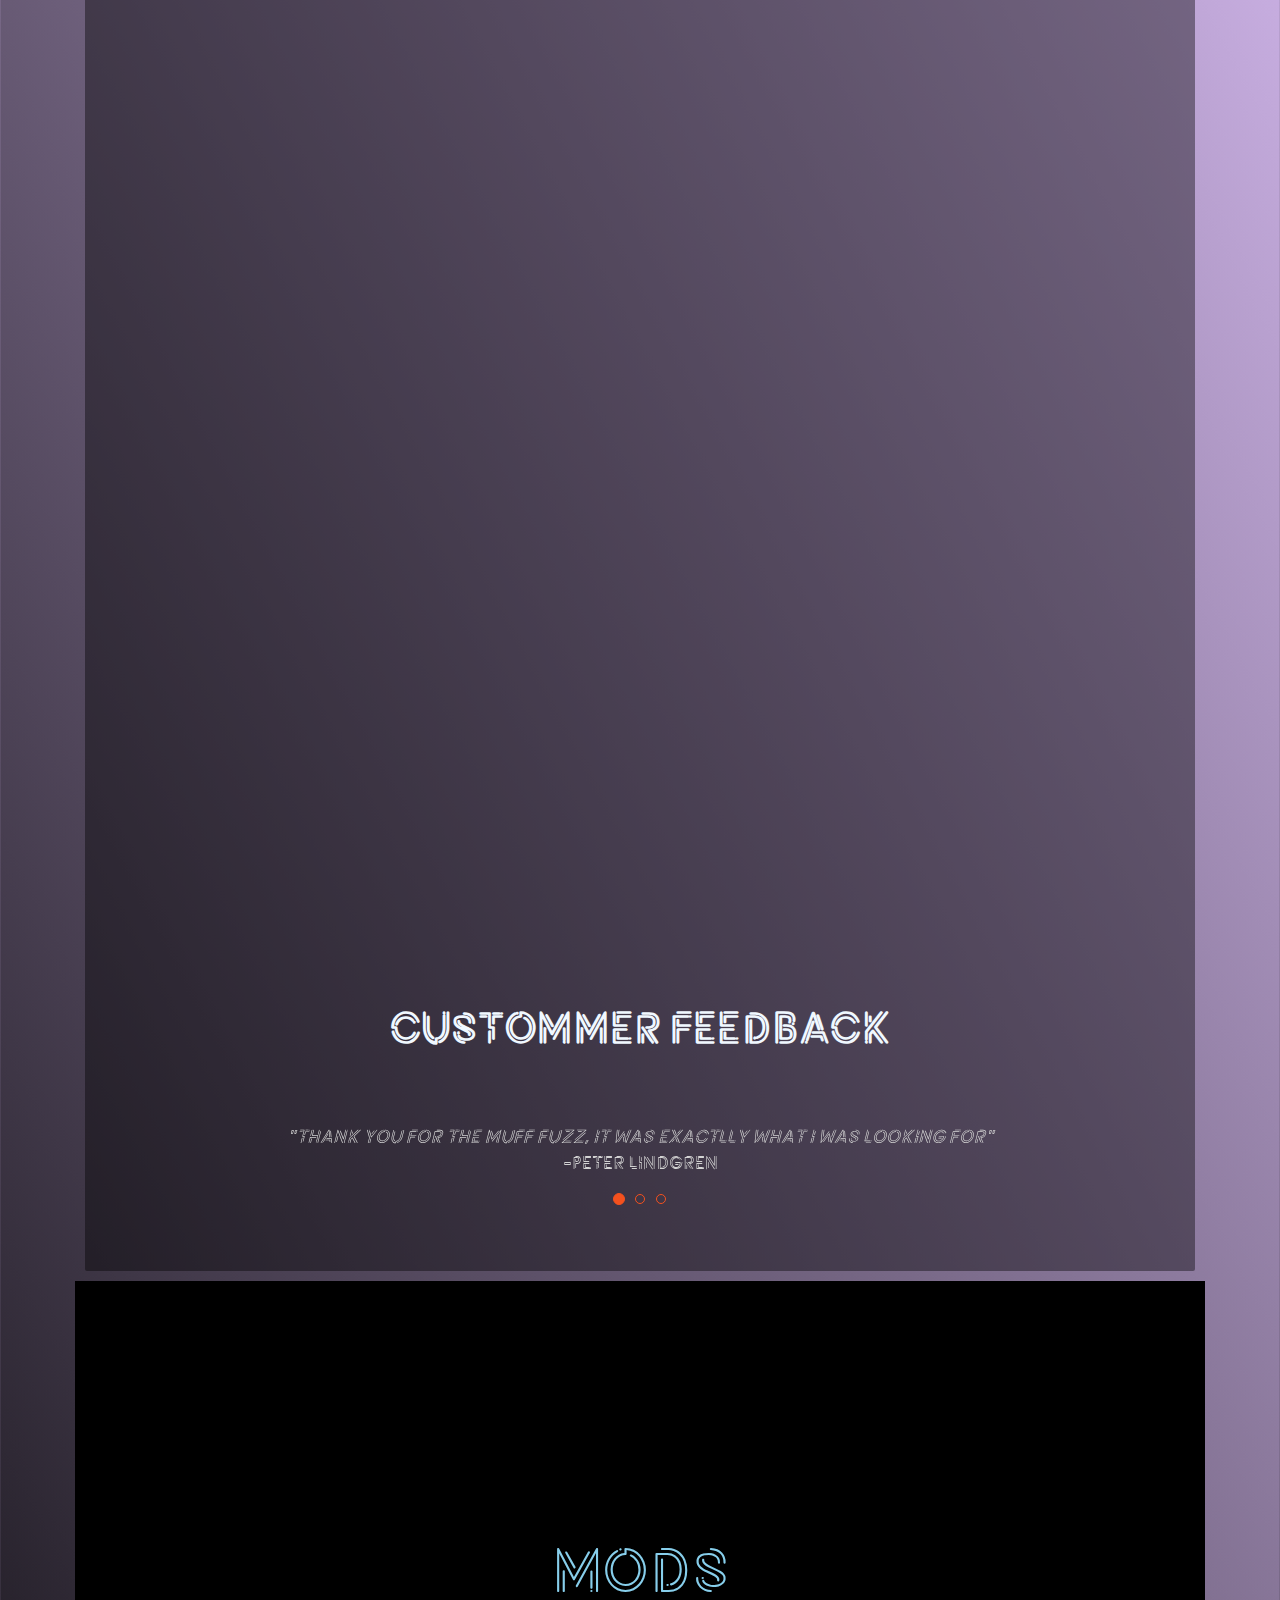
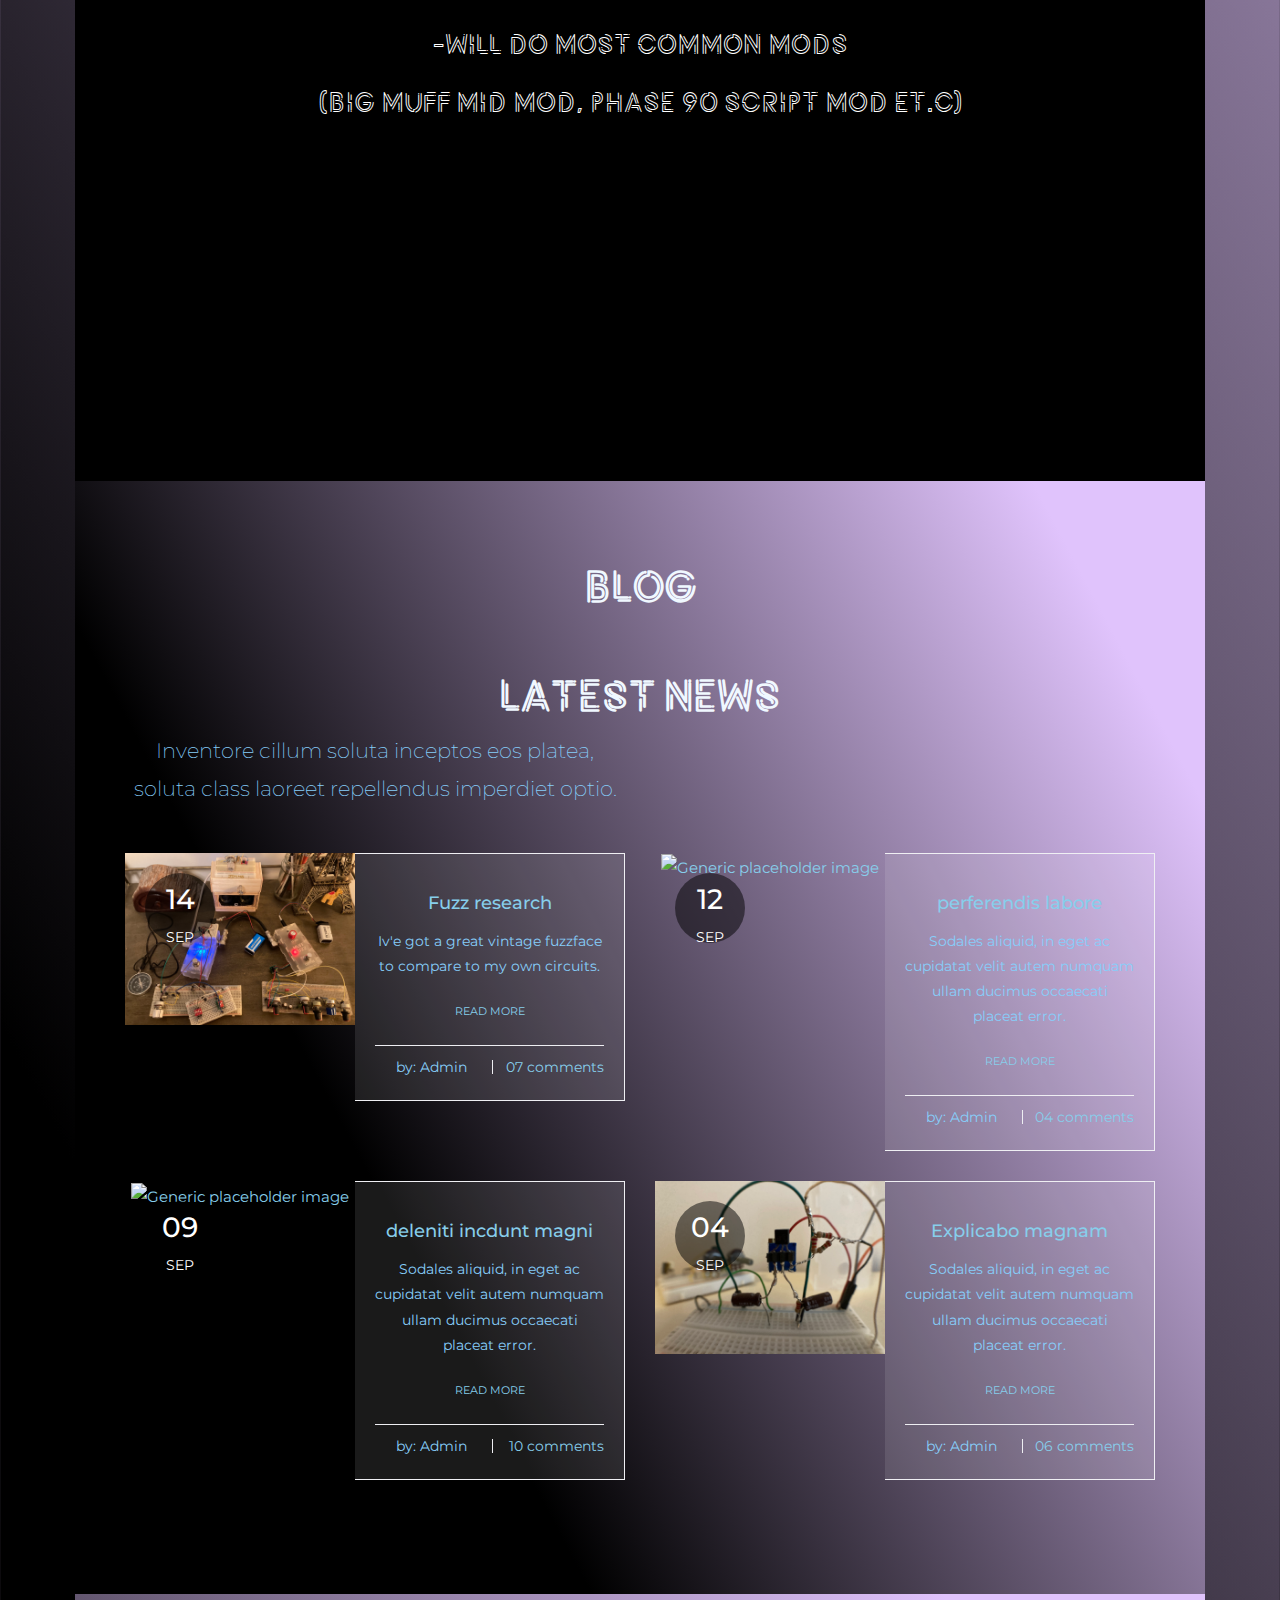
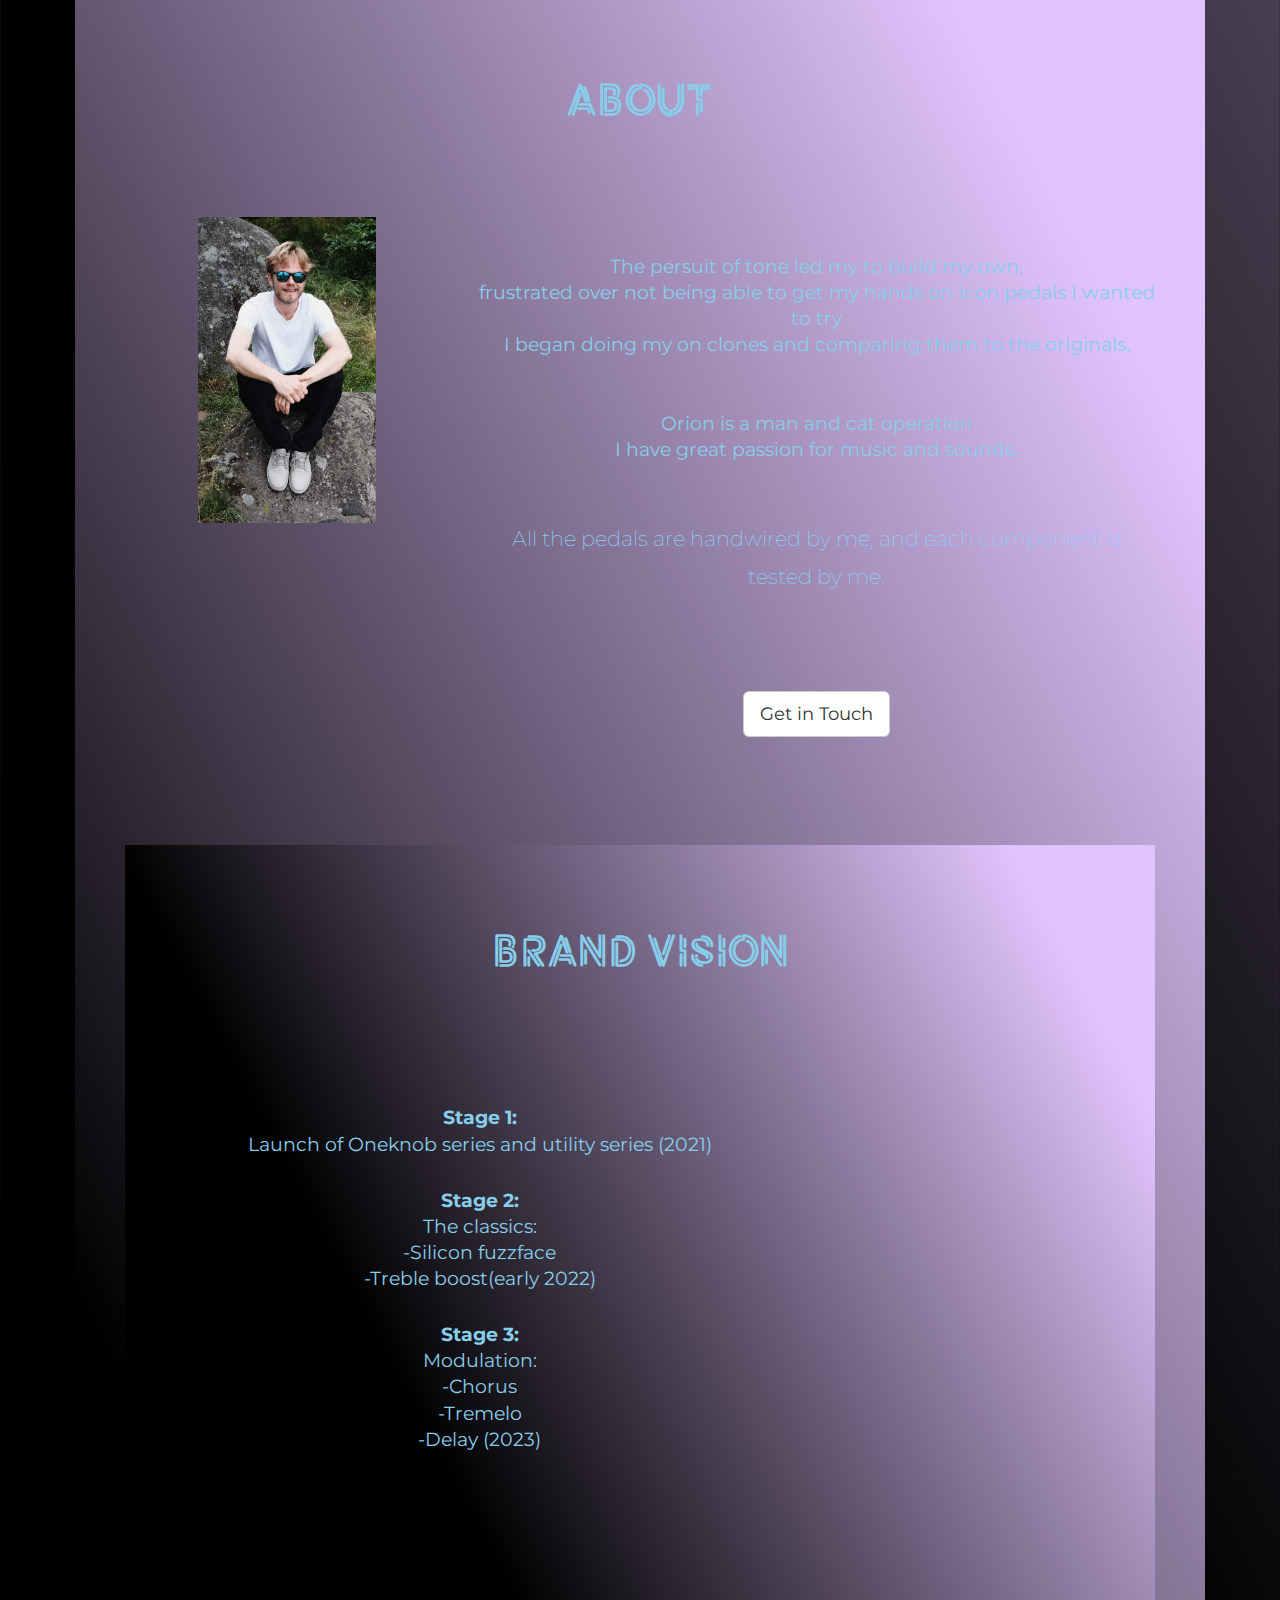
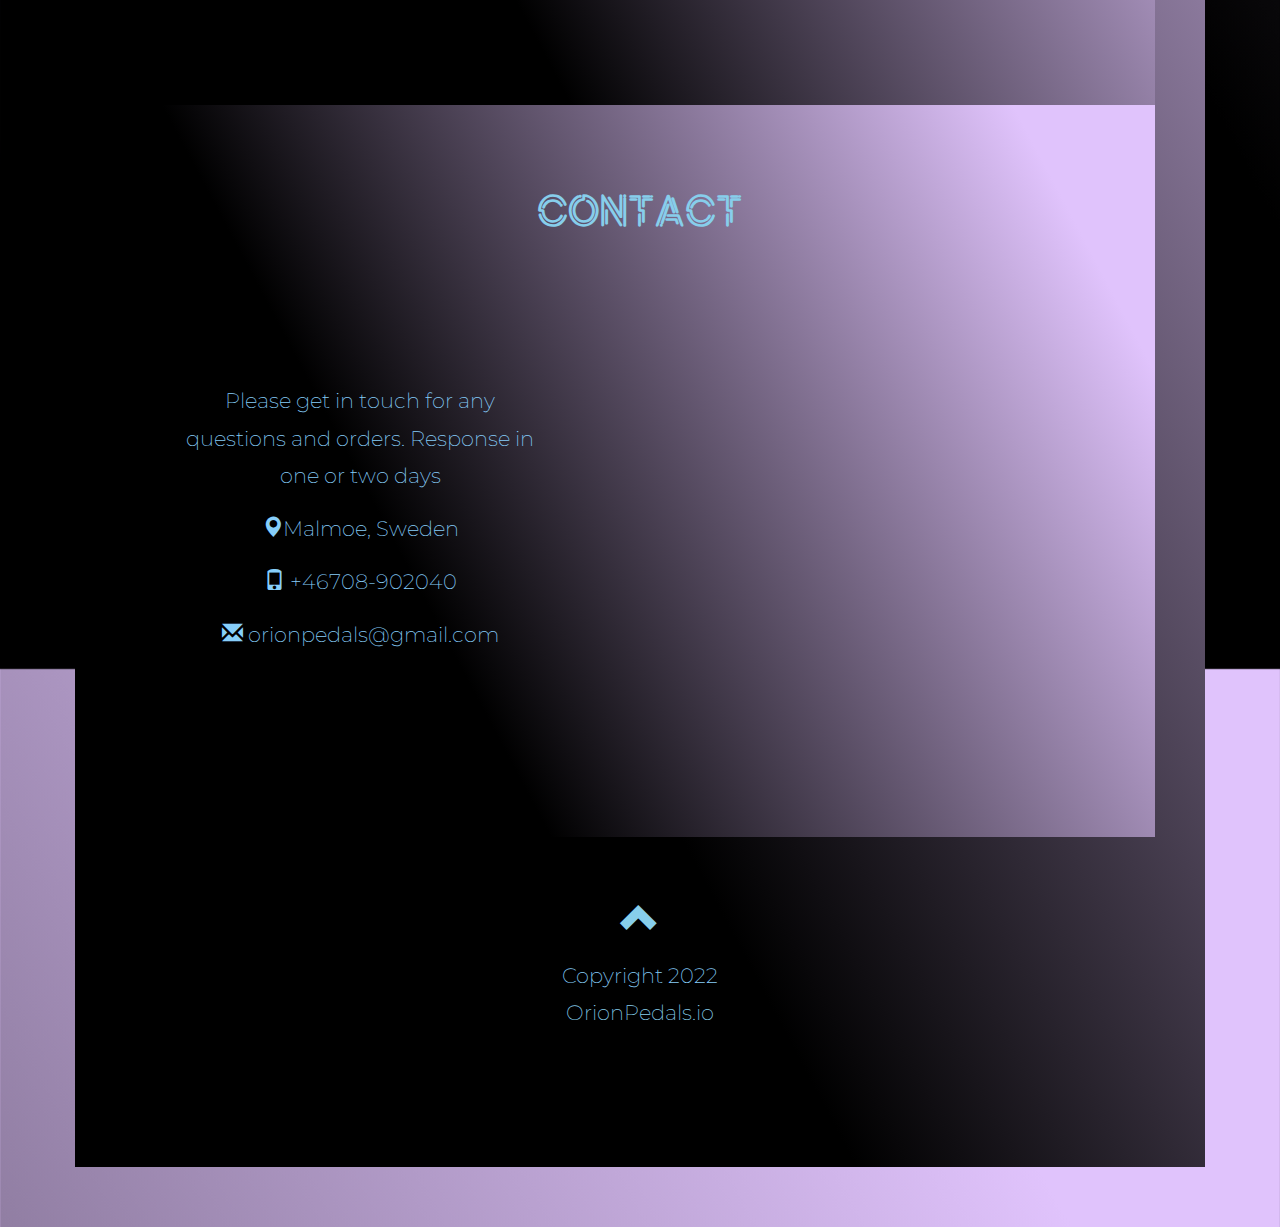
==== commit 6dbdf157: "Update index.html" ====
--- a/index.html
+++ b/index.html
@@ -19,7 +19,7 @@
 <body id="myPage" data-spy="scroll" data-target=".navbar" data-offset="60">
 
   <!-- NAVBAR -->
-  <nav class="navbar navbar-light navbar-fixed-top">
+  <nav class="navbar navbar-default navbar-fixed-top">
     <div class="container">
       <div class="navbar-header">
         <button type="button" class="navbar-toggle" data-toggle="collapse" data-target="#myNavbar">
@@ -48,6 +48,12 @@
     <div class="card2">
   <h1>Orion Pedals</h1> 
   <h3 style="color:white; font-size: 28px;">Handwired guitar effects</h3> 
+  </div>
+    
+    <div class="jumbotron text-center">
+    <div class="card2">
+  <h1>Nothing for sale</h1> 
+  <h3 style="color:white; font-size: 28px;">Just concept</h3> 
   </div>
     
   </div>
@@ -163,42 +169,14 @@
 
  <div id="mods" class="jumbotron2 text-center">
     <div class="card2">
-  <h1>Mods</h1> 
-  <h3 style="color:white; font-size: 28px;">-Will do most common mods</h3> 
-  <h3 style="color:white; font-size: 28px;">(Big Muff Mid Mod, Phase 90 script mod et.c)</h3> 
-  </div>
-    
-  </div>
-
-
- <!-- 
-  <div id="mods" class="container-fluid text-center">
-
-    <div class="card">
-        
-
-    <div class="jumbotron2 text-center">
-    <div class="card4">
-      <h1>Mods</h1>
-      <h3 class="text-center smaller">-Will do most common mods <br>(Big Muff Mid Mod, Phase 90 script mod et.c)</h3>
-      <h3 class="text-center smaller">-Power supply connections</h3>
-      <h3 class="text-center smaller">-Change led color</h3>
-      <h3 class="text-center smaller">-Rehousing of a pedal <br>(Ehx pedals, Big Muff et.c)</h3> 
-  </div>
-
-
-
-    
-    </div>
-
-    <br>
-    
-    
-    
-    
-    </div>
-
-  </div>-->
+        <h1>Mods</h1> 
+        <h3 style="color:white; font-size: 28px;">-Will do most common mods</h3> 
+        <h3 style="color:white; font-size: 28px;">(Big Muff Mid Mod, Phase 90 script mod et.c)</h3> 
+    </div>
+    
+ </div>
+
+
 
 
   <!-- BLOG -->
